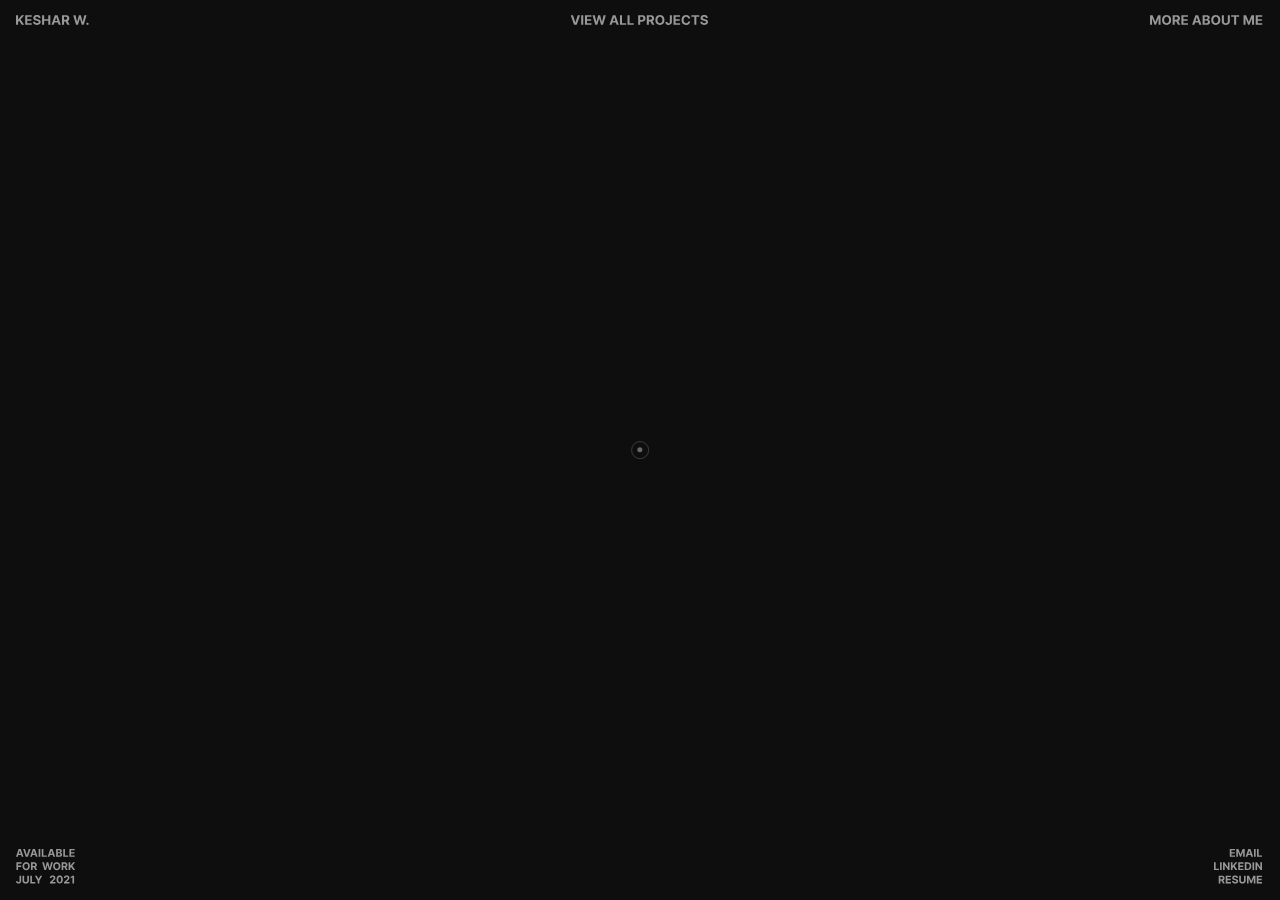
==== about.html @ ca9ea171 "Added files" ====
<!DOCTYPE html><html lang="en"><head><link rel="stylesheet" href="about.0df0e70e.css"><meta charset="utf-8"><meta http-equiv="X-UA-Compatible" content="IE=edge"><meta name="viewport" content="width=device-width, initial-scale=1.0"><title>Keshar W • Folio</title></head><body data-barba="wrapper"> <div id="container" data-barba="container" data-barba-namespace="about"> <svg id="nav__keshar" viewBox="0 0 82 13"><g><polygon fill="#989898" points="2.30792326 11.06 2.30792326 7.95985795 3.44251133 6.57491477 6.43079258 11.06 9.19002553 11.06 5.09378974 5.03549716 9.14208519 0.150909091 6.37752553 0.150909091 2.45174428 4.9609233 2.30792326 4.9609233 2.30792326 0.150909091 0.00146018982 0.150909091 0.00146018982 11.06"/><polygon fill="#989898" points="17.7159259 11.06 17.7159259 9.15836648 12.6502299 9.15836648 12.6502299 6.55360795 17.3164231 6.55360795 17.3164231 4.65197443 12.6502299 4.65197443 12.6502299 2.05254261 17.6946191 2.05254261 17.6946191 0.150909091 10.3437668 0.150909091 10.3437668 11.06"/><path d="M23.574 11.214c.888 0 1.647-.134 2.277-.402.63-.268 1.114-.646 1.45-1.134.335-.489.504-1.067.508-1.734a2.922 2.922 0 0 0-.248-1.21 2.755 2.755 0 0 0-.679-.915 3.98 3.98 0 0 0-1.033-.656 6.913 6.913 0 0 0-1.31-.426l-.98-.234a5.414 5.414 0 0 1-.672-.195 2.682 2.682 0 0 1-.554-.271 1.221 1.221 0 0 1-.375-.376.885.885 0 0 1-.126-.511c0-.235.069-.444.205-.629a1.34 1.34 0 0 1 .594-.434c.26-.105.577-.157.954-.157.554 0 .992.119 1.316.357.323.238.506.572.548 1.001h2.21c-.01-.65-.184-1.221-.521-1.715-.338-.493-.809-.879-1.414-1.156C25.118.14 24.41.002 23.6.002c-.796 0-1.506.138-2.13.415-.626.277-1.117.663-1.474 1.156-.357.494-.533 1.07-.53 1.731-.003.806.261 1.447.794 1.923s1.259.826 2.179 1.05l1.187.298c.398.096.735.202 1.01.32.275.117.485.259.628.426a.913.913 0 0 1 .216.618c0 .262-.08.495-.24.697-.16.203-.384.36-.673.474-.29.114-.63.17-1.02.17-.398 0-.754-.06-1.068-.183a1.7 1.7 0 0 1-.751-.549c-.187-.243-.293-.547-.317-.913H19.18c.017.785.208 1.443.572 1.973.364.531.872.932 1.524 1.202.651.27 1.418.404 2.298.404Z" fill="#989898"/><polygon fill="#989898" points="31.6601539 11.06 31.6601539 6.55360795 36.3423271 6.55360795 36.3423271 11.06 38.6434635 11.06 38.6434635 0.150909091 36.3423271 0.150909091 36.3423271 4.65197443 31.6601539 4.65197443 31.6601539 0.150909091 29.3536908 0.150909091 29.3536908 11.06"/><path d="m46.691.15 3.76 10.91h-2.47l-.809-2.487h-3.939l-.809 2.487h-2.471L43.719.15h2.972Zm-1.443 2.494h-.086L43.82 6.773h2.769l-1.34-4.13ZM56.064.15l.303.008c.695.032 1.298.176 1.809.432.584.293 1.03.707 1.337 1.241.307.535.46 1.163.46 1.883 0 .725-.156 1.347-.468 1.867l-.124.19a3.072 3.072 0 0 1-1.232 1.006l-.102.044 2.316 4.239h-2.547L55.75 7.193h-1.683v3.867H51.76V.15h4.304Zm-.442 1.887h-1.556V5.34h1.566l.214-.006c.347-.017.641-.075.884-.176.29-.12.508-.302.652-.543.144-.242.216-.542.216-.9 0-.363-.072-.668-.216-.917a1.369 1.369 0 0 0-.655-.567c-.293-.13-.661-.194-1.105-.194Z" fill="#989898"/><polygon fill="#989898" points="69.7844161 11.06 71.8565041 3.92754261 71.9417314 3.92754261 74.0191462 11.06 76.2670155 11.06 79.3884643 0.150909091 76.8689331 0.150909091 75.0631803 7.74678977 74.9672996 7.74678977 72.9804388 0.150909091 70.8231234 0.150909091 68.8309359 7.73080966 68.740382 7.73080966 66.9346291 0.150909091 64.4150979 0.150909091 67.5365467 11.06"/><path d="M80.453 11.198c.23 0 .442-.057.634-.173a1.37 1.37 0 0 0 .466-.463c.119-.194.178-.408.178-.642 0-.348-.128-.646-.383-.895a1.244 1.244 0 0 0-.895-.373c-.352 0-.653.125-.903.373-.25.249-.376.547-.376.895 0 .352.125.653.376.903.25.25.551.375.903.375Z" fill="#989898"/></g></svg> <svg id="nav__projects" viewBox="0 0 156 13"><g fill="#989898"><polygon points="6.73828125 11.06 10.4989347 0.150909091 7.94211648 0.150909091 5.30007102 8.43926136 5.19886364 8.43926136 2.56214489 0.150909091 0 0.150909091 3.76598011 11.06"/><polygon points="14.1135927 11.06 14.1135927 0.150909091 11.8071296 0.150909091 11.8071296 11.06"/><polygon points="23.3852447 11.06 23.3852447 9.15836648 18.3195487 9.15836648 18.3195487 6.55360795 22.9857419 6.55360795 22.9857419 4.65197443 18.3195487 4.65197443 18.3195487 2.05254261 23.3639379 2.05254261 23.3639379 0.150909091 16.0130856 0.150909091 16.0130856 11.06"/><polygon points="29.9040569 11.06 31.976145 3.92754261 32.0613722 3.92754261 34.138787 11.06 36.3866563 11.06 39.5081052 0.150909091 36.9885739 0.150909091 35.1828211 7.74678977 35.0869404 7.74678977 33.1000796 0.150909091 30.9427643 0.150909091 28.9505768 7.73080966 28.8600228 7.73080966 27.05427 0.150909091 24.5347387 0.150909091 27.6561876 11.06"/><path d="m50.362.15 3.76 10.91h-2.471l-.808-2.487h-3.94l-.808 2.487h-2.472L47.39.15h2.973Zm-1.444 2.494h-.085L47.49 6.773h2.769l-1.34-4.13Z"/><polygon points="62.4139335 11.06 62.4139335 9.15836648 57.7370869 9.15836648 57.7370869 0.150909091 55.4306238 0.150909091 55.4306238 11.06"/><polygon points="70.9281349 11.06 70.9281349 9.15836648 66.2512883 9.15836648 66.2512883 0.150909091 63.9448253 0.150909091 63.9448253 11.06"/><path d="m80.24.15.272.007c.71.03 1.325.186 1.843.465.582.315 1.027.75 1.334 1.305.308.556.461 1.196.461 1.92 0 .725-.156 1.364-.469 1.918a3.236 3.236 0 0 1-1.355 1.295l-.202.097c-.55.244-1.197.366-1.942.366l-1.94.001v3.536h-2.306V.15h4.304Zm-.442 1.887h-1.555v3.638h1.566l.215-.007c.349-.021.644-.096.885-.225.29-.154.506-.37.65-.645.143-.275.215-.592.215-.95 0-.363-.072-.68-.215-.951a1.492 1.492 0 0 0-.653-.634c-.291-.151-.66-.226-1.108-.226ZM89.956.15l.304.008c.694.032 1.297.176 1.808.432.584.293 1.03.707 1.337 1.241.307.535.461 1.163.461 1.883 0 .725-.156 1.347-.469 1.867l-.123.19a3.072 3.072 0 0 1-1.232 1.006l-.103.045 2.316 4.238h-2.546l-2.067-3.867h-1.683v3.867h-2.307V.15h4.304Zm-.442 1.887H87.96V5.34h1.566l.214-.006c.346-.017.64-.075.883-.176.291-.12.509-.302.653-.543.143-.242.215-.542.215-.9 0-.363-.072-.668-.215-.917a1.369 1.369 0 0 0-.656-.567c-.293-.13-.661-.194-1.105-.194ZM100.413.002c.962 0 1.83.219 2.602.658.772.438 1.383 1.075 1.832 1.91.45.834.674 1.846.674 3.035 0 1.19-.225 2.202-.674 3.037-.45.834-1.06 1.47-1.832 1.91-.773.438-1.64.657-2.602.657-.97 0-1.84-.22-2.61-.66-.771-.44-1.38-1.078-1.828-1.913-.447-.834-.67-1.844-.67-3.03 0-1.19.223-2.202.67-3.037.448-.834 1.057-1.47 1.827-1.91.771-.438 1.641-.657 2.61-.657Zm0 2.04c-.558 0-1.045.137-1.46.41-.415.273-.738.675-.967 1.204-.229.529-.343 1.179-.343 1.95 0 .77.114 1.42.343 1.949.23.53.552.93.967 1.204.415.273.902.41 1.46.41.557 0 1.044-.137 1.459-.41.416-.274.738-.675.967-1.204.229-.53.343-1.179.343-1.95 0-.77-.114-1.42-.343-1.95-.23-.528-.551-.93-.967-1.203-.415-.273-.902-.41-1.46-.41ZM110.148 11.21c.738 0 1.386-.141 1.944-.422A3.15 3.15 0 0 0 113.4 9.59c.314-.519.471-1.13.471-1.833V.151h-2.28v7.606c0 .348-.051.641-.154.88a1.155 1.155 0 0 1-.45.54 1.341 1.341 0 0 1-.722.184c-.27 0-.504-.054-.7-.163a1.155 1.155 0 0 1-.464-.468 1.6 1.6 0 0 1-.179-.738h-2.295c-.004.724.15 1.325.463 1.803.313.478.736.833 1.27 1.065.535.233 1.13.35 1.788.35Z"/><polygon points="123.143669 11.06 123.143669 9.15836648 118.077973 9.15836648 118.077973 6.55360795 122.744166 6.55360795 122.744166 4.65197443 118.077973 4.65197443 118.077973 2.05254261 123.122362 2.05254261 123.122362 0.150909091 115.77151 0.150909091 115.77151 11.06"/><path d="M129.849 11.21c.7 0 1.327-.106 1.883-.318a4.513 4.513 0 0 0 1.438-.863c.403-.364.725-.777.964-1.24.24-.464.39-.946.45-1.447l-2.333-.01c-.053.29-.148.55-.285.777-.136.227-.308.42-.514.578a2.227 2.227 0 0 1-.706.36 2.903 2.903 0 0 1-.86.122c-.55 0-1.035-.135-1.454-.405-.419-.27-.745-.67-.977-1.198-.233-.53-.35-1.183-.35-1.96 0-.757.116-1.4.347-1.931.23-.531.556-.936.975-1.215.419-.279.91-.418 1.475-.418.313 0 .603.044.871.133.268.089.505.217.711.384.206.166.375.368.506.604.132.236.219.505.261.807h2.333a4.66 4.66 0 0 0-.508-1.683 4.065 4.065 0 0 0-1.026-1.244 4.49 4.49 0 0 0-1.44-.775 5.62 5.62 0 0 0-1.761-.266c-.959 0-1.822.219-2.589.658-.767.438-1.374 1.075-1.822 1.91-.447.834-.67 1.846-.67 3.035 0 1.187.22 2.197.662 3.031.443.835 1.046 1.472 1.811 1.913.766.44 1.635.66 2.608.66Z"/><polygon points="141.443005 11.06 141.443005 2.05254261 144.782849 2.05254261 144.782849 0.150909091 135.823332 0.150909091 135.823332 2.05254261 139.163176 2.05254261 139.163176 11.06"/><path d="M150.309 11.214c.888 0 1.647-.134 2.277-.402.63-.268 1.113-.646 1.449-1.134.335-.489.505-1.067.508-1.734a2.922 2.922 0 0 0-.247-1.21 2.755 2.755 0 0 0-.68-.915 3.98 3.98 0 0 0-1.033-.656 6.913 6.913 0 0 0-1.31-.426l-.98-.234a5.414 5.414 0 0 1-.671-.195 2.682 2.682 0 0 1-.554-.271 1.221 1.221 0 0 1-.376-.376.885.885 0 0 1-.125-.511c0-.235.068-.444.205-.629a1.34 1.34 0 0 1 .594-.434c.26-.105.577-.157.953-.157.554 0 .993.119 1.316.357.323.238.506.572.549 1.001h2.21c-.01-.65-.184-1.221-.522-1.715-.337-.493-.808-.879-1.414-1.156-.605-.277-1.313-.415-2.123-.415-.795 0-1.505.138-2.13.415-.625.277-1.116.663-1.473 1.156-.357.494-.534 1.07-.53 1.731-.004.806.26 1.447.794 1.923.532.476 1.258.826 2.178 1.05l1.188.298c.398.096.734.202 1.01.32.275.117.484.259.628.426a.913.913 0 0 1 .216.618c0 .262-.08.495-.24.697-.16.203-.384.36-.674.474-.29.114-.63.17-1.02.17-.398 0-.754-.06-1.068-.183a1.7 1.7 0 0 1-.75-.549c-.187-.243-.293-.547-.318-.913h-2.232c.018.785.209 1.443.573 1.973.364.531.872.932 1.523 1.202.652.27 1.418.404 2.299.404Z"/></g></svg> <svg id="nav__about" viewBox="0 0 127 13"><g fill="#989898"><polygon points="2.24089363 11.06 2.24089363 3.93286932 2.3314476 3.93286932 5.15460101 11.006733 6.67803851 11.006733 9.50119192 3.95950284 9.5917459 3.95950284 9.5917459 11.06 11.8289618 11.06 11.8289618 0.150909091 8.98450158 0.150909091 5.98024022 7.48045455 5.85239931 7.48045455 2.84813795 0.150909091 0.00367771842 0.150909091 0.00367771842 11.06"/><path d="M18.642.002c.962 0 1.83.219 2.602.658.772.438 1.383 1.075 1.832 1.91.45.834.674 1.846.674 3.035 0 1.19-.224 2.202-.674 3.037-.449.834-1.06 1.47-1.832 1.91-.772.438-1.64.657-2.602.657-.97 0-1.84-.22-2.61-.66-.77-.44-1.38-1.078-1.827-1.913-.448-.834-.672-1.844-.672-3.03 0-1.19.224-2.202.672-3.037.447-.834 1.056-1.47 1.827-1.91.77-.438 1.64-.657 2.61-.657Zm0 2.04c-.558 0-1.044.137-1.46.41-.415.273-.737.675-.967 1.204-.229.529-.343 1.179-.343 1.95 0 .77.114 1.42.343 1.949.23.53.552.93.967 1.204.416.273.902.41 1.46.41.557 0 1.044-.137 1.46-.41.415-.274.737-.675.966-1.204.23-.53.344-1.179.344-1.95 0-.77-.115-1.42-.344-1.95-.229-.528-.551-.93-.967-1.203-.415-.273-.902-.41-1.46-.41ZM29.756.15l.304.008c.694.032 1.297.176 1.809.432.584.293 1.03.707 1.337 1.241.307.535.46 1.163.46 1.883 0 .725-.156 1.347-.468 1.867l-.124.19a3.072 3.072 0 0 1-1.232 1.006l-.103.044 2.316 4.239H31.51l-2.067-3.867h-1.684l.001 3.867h-2.306V.15h4.303Zm-.442 1.887H27.76l-.001 3.303h1.567l.214-.006c.346-.017.64-.075.883-.176.292-.12.509-.302.653-.543.144-.242.216-.542.216-.9 0-.363-.072-.668-.216-.917a1.369 1.369 0 0 0-.655-.567c-.293-.13-.662-.194-1.106-.194Z"/><polygon points="42.668412 11.06 42.668412 9.15836648 37.6027159 9.15836648 37.6027159 6.55360795 42.2689091 6.55360795 42.2689091 4.65197443 37.6027159 4.65197443 37.6027159 2.05254261 42.6471051 2.05254261 42.6471051 0.150909091 35.2962529 0.150909091 35.2962529 11.06"/><path d="m54.108.15 3.76 10.91h-2.47l-.809-2.487H50.65l-.809 2.487H47.37L51.136.15h2.972Zm-1.443 2.494h-.086l-1.343 4.129h2.769l-1.34-4.13ZM63.545.15l.295.006c.673.027 1.244.144 1.713.352.536.238.94.567 1.21.988.269.42.404.905.404 1.451 0 .427-.085.8-.256 1.122-.17.321-.404.584-.7.788a2.881 2.881 0 0 1-1.015.434v.107l.206.017a2.503 2.503 0 0 1 1.85 1.243c.227.388.341.85.341 1.387 0 .579-.143 1.095-.429 1.547-.286.453-.707.811-1.265 1.074-.557.263-1.244.394-2.061.394h-4.661V.15h4.368Zm-.128 6.127h-1.934v2.897h1.88c.643 0 1.112-.123 1.407-.37.295-.247.442-.576.442-.988 0-.302-.073-.568-.218-.799a1.486 1.486 0 0 0-.62-.543 2.152 2.152 0 0 0-.957-.197Zm-.181-4.262h-1.753v2.7h1.71c.316 0 .598-.055.845-.167.246-.112.442-.27.585-.477a1.26 1.26 0 0 0 .216-.74c0-.394-.14-.712-.418-.954-.279-.241-.674-.362-1.185-.362ZM74.005.002c.963 0 1.83.219 2.602.658.773.438 1.384 1.075 1.833 1.91.45.834.674 1.846.674 3.035 0 1.19-.225 2.202-.674 3.037-.45.834-1.06 1.47-1.833 1.91-.772.438-1.64.657-2.602.657-.97 0-1.84-.22-2.61-.66-.77-.44-1.38-1.078-1.827-1.913-.447-.834-.67-1.844-.67-3.03 0-1.19.223-2.202.67-3.037.448-.834 1.057-1.47 1.827-1.91.77-.438 1.64-.657 2.61-.657Zm0 2.04c-.557 0-1.044.137-1.46.41-.415.273-.737.675-.966 1.204-.229.529-.344 1.179-.344 1.95 0 .77.115 1.42.344 1.949.23.53.551.93.967 1.204.415.273.902.41 1.46.41.557 0 1.043-.137 1.459-.41.415-.274.738-.675.967-1.204.229-.53.343-1.179.343-1.95 0-.77-.114-1.42-.343-1.95-.23-.528-.552-.93-.967-1.203-.416-.273-.902-.41-1.46-.41ZM85.338 11.214c.902 0 1.693-.166 2.37-.498.68-.332 1.207-.796 1.586-1.393.378-.596.567-1.292.567-2.088V.151h-2.307v6.887c0 .416-.091.785-.274 1.108-.183.323-.44.577-.772.762-.332.185-.722.277-1.17.277-.443 0-.832-.092-1.166-.277a1.962 1.962 0 0 1-.775-.762 2.21 2.21 0 0 1-.274-1.108V.151h-2.307v7.084c0 .796.188 1.492.565 2.088.376.597.903 1.061 1.582 1.393.678.332 1.47.498 2.375.498Z"/><polygon points="96.9634776 11.06 96.9634776 2.05254261 100.303321 2.05254261 100.303321 0.150909091 91.3438043 0.150909091 91.3438043 2.05254261 94.683648 2.05254261 94.683648 11.06"/><polygon points="107.500779 11.06 107.500779 3.93286932 107.591333 3.93286932 110.414486 11.006733 111.937923 11.006733 114.761077 3.95950284 114.851631 3.95950284 114.851631 11.06 117.088847 11.06 117.088847 0.150909091 114.244387 0.150909091 111.240125 7.48045455 111.112284 7.48045455 108.108023 0.150909091 105.263563 0.150909091 105.263563 11.06"/><polygon points="126.357297 11.06 126.357297 9.15836648 121.291601 9.15836648 121.291601 6.55360795 125.957794 6.55360795 125.957794 4.65197443 121.291601 4.65197443 121.291601 2.05254261 126.33599 2.05254261 126.33599 0.150909091 118.985138 0.150909091 118.985138 11.06"/></g></svg> <svg id="nav__desc__1" viewBox="0 0 71 25"><g fill="#989898"><g transform="translate(0 15.003)"><path d="m3.12.12.287.006c.757.034 1.416.206 1.98.515A3.562 3.562 0 0 1 6.85 2.14c.342.65.514 1.43.514 2.335 0 .91-.172 1.69-.514 2.344a3.56 3.56 0 0 1-1.47 1.504c-.638.35-1.4.525-2.286.525H0V.119h3.12ZM3.02 1.7H1.845v5.566h1.172c.546 0 1.005-.098 1.379-.292.373-.195.654-.497.843-.908.19-.41.284-.941.284-1.592 0-.644-.095-1.171-.284-1.58-.189-.41-.47-.71-.841-.904-.372-.193-.831-.29-1.377-.29Z"/><polygon points="14.6249958 8.84659091 14.6249958 7.32528409 10.572439 7.32528409 10.572439 5.24147727 14.3053936 5.24147727 14.3053936 3.72017045 10.572439 3.72017045 10.572439 1.640625 14.6079504 1.640625 14.6079504 0.119318182 8.72726857 0.119318182 8.72726857 8.84659091"/><polygon points="20.9948751 8.84659091 24.0033979 0.119318182 21.9579433 0.119318182 19.8443069 6.75 19.763341 6.75 17.653966 0.119318182 15.6042501 0.119318182 18.6170342 8.84659091"/><polygon points="30.9476811 8.84659091 30.9476811 7.32528409 26.8951243 7.32528409 26.8951243 5.24147727 30.6280788 5.24147727 30.6280788 3.72017045 26.8951243 3.72017045 26.8951243 1.640625 30.9306356 1.640625 30.9306356 0.119318182 25.0499538 0.119318182 25.0499538 8.84659091"/><polygon points="37.9865945 8.84659091 37.9865945 7.32528409 34.2451172 7.32528409 34.2451172 0.119318182 32.3999467 0.119318182 32.3999467 8.84659091"/><path d="M42.804 0c.77 0 1.463.175 2.081.526.618.351 1.107.86 1.466 1.528.36.668.54 1.477.54 2.429 0 .952-.18 1.761-.54 2.429-.36.668-.848 1.177-1.466 1.528-.618.35-1.311.526-2.081.526-.776 0-1.472-.176-2.088-.528-.617-.353-1.104-.863-1.462-1.53-.358-.668-.537-1.476-.537-2.425 0-.952.179-1.761.537-2.429.358-.668.845-1.177 1.462-1.528C41.332.176 42.028 0 42.804 0Zm0 1.632c-.446 0-.836.11-1.168.328-.332.219-.59.54-.773.963-.184.424-.275.943-.275 1.56 0 .616.091 1.136.275 1.56.183.423.44.744.773.963.332.218.722.328 1.168.328.446 0 .835-.11 1.167-.328.333-.22.59-.54.774-.963.183-.424.275-.944.275-1.56 0-.617-.092-1.136-.275-1.56-.184-.423-.441-.744-.774-.963a2.075 2.075 0 0 0-1.167-.328ZM51.695.12l.244.005c.558.028 1.04.151 1.448.371a2.6 2.6 0 0 1 1.068 1.044c.245.445.368.957.368 1.537s-.125 1.09-.375 1.534c-.25.443-.611.788-1.084 1.035l-.182.087c-.436.19-.947.284-1.533.284h-1.553l.001 2.83h-1.845V.119h3.443Zm-.353 1.508h-1.245v2.91h1.253l.206-.007c.264-.02.489-.08.674-.178.232-.124.405-.295.52-.516.115-.22.173-.473.173-.76 0-.29-.058-.544-.173-.76a1.194 1.194 0 0 0-.522-.508c-.233-.12-.528-.181-.886-.181Z"/><polygon points="61.9226553 8.84659091 61.9226553 7.32528409 57.8700985 7.32528409 57.8700985 5.24147727 61.603053 5.24147727 61.603053 3.72017045 57.8700985 3.72017045 57.8700985 1.640625 61.9056098 1.640625 61.9056098 0.119318182 56.024928 0.119318182 56.024928 8.84659091"/><path d="m66.818.12.243.005c.555.025 1.038.14 1.447.346.467.234.824.565 1.07.993.245.427.368.93.368 1.506 0 .58-.125 1.078-.375 1.494l-.114.172a2.462 2.462 0 0 1-.97.784l-.083.036 1.853 3.39H68.22l-1.654-3.092H65.22l.001 3.093h-1.845V.119h3.443Zm-.354 1.508H65.22V4.27l1.253-.001.204-.006a2.08 2.08 0 0 0 .674-.139c.233-.097.407-.241.522-.435.115-.193.172-.433.172-.72 0-.29-.057-.534-.172-.733a1.095 1.095 0 0 0-.524-.454c-.235-.103-.53-.155-.885-.155Z"/></g><g transform="translate(0 .003)"><polygon points="1.84517045 8.84659091 1.84517045 5.24147727 5.39488636 5.24147727 5.39488636 3.72017045 1.84517045 3.72017045 1.84517045 1.640625 5.77840909 1.640625 5.77840909 0.119318182 0 0.119318182 0 8.84659091"/><path d="m10.463.12.242.005c.556.025 1.038.14 1.447.346.467.234.824.565 1.07.993.245.427.368.93.368 1.506 0 .58-.125 1.078-.375 1.494l-.114.172a2.462 2.462 0 0 1-.97.784l-.082.036 1.852 3.39h-2.037l-1.653-3.092H8.864v3.093H7.02V.119h3.444Zm-.354 1.508H8.864V4.27l1.253-.001.205-.006a2.08 2.08 0 0 0 .673-.139c.233-.097.407-.241.522-.435.115-.193.173-.433.173-.72 0-.29-.058-.534-.173-.733a1.095 1.095 0 0 0-.524-.454c-.234-.103-.53-.155-.884-.155ZM18.828 0c.77 0 1.463.175 2.081.526.618.351 1.107.86 1.466 1.528.36.668.54 1.477.54 2.429 0 .952-.18 1.761-.54 2.429-.36.668-.848 1.177-1.466 1.528-.618.35-1.312.526-2.081.526-.776 0-1.472-.176-2.089-.528-.616-.353-1.103-.863-1.461-1.53-.358-.668-.537-1.476-.537-2.425 0-.952.179-1.761.537-2.429.358-.668.845-1.177 1.461-1.528C17.356.176 18.052 0 18.828 0Zm0 1.632c-.446 0-.836.11-1.168.328-.332.219-.59.54-.774.963-.183.424-.274.943-.274 1.56 0 .616.091 1.136.274 1.56.184.423.442.744.774.963.332.218.722.328 1.168.328.446 0 .835-.11 1.167-.328.333-.22.59-.54.774-.963.183-.424.274-.944.274-1.56 0-.617-.091-1.136-.274-1.56-.184-.423-.441-.744-.774-.963a2.075 2.075 0 0 0-1.167-.328Z"/><polygon points="26.1212893 8.84659091 26.1212893 3.35369318 26.1852098 3.35369318 29.9820848 8.84659091 31.5758348 8.84659091 31.5758348 0.119318182 29.7391871 0.119318182 29.7391871 5.60795455 29.6624825 5.60795455 25.8954371 0.119318182 24.2761189 0.119318182 24.2761189 8.84659091"/><polygon points="37.2587981 8.84659091 37.2587981 1.640625 39.9306731 1.640625 39.9306731 0.119318182 32.7630594 0.119318182 32.7630594 1.640625 35.4349344 1.640625 35.4349344 8.84659091"/><polygon points="47.0147511 8.84659091 47.0147511 7.32528409 42.9621943 7.32528409 42.9621943 5.24147727 46.6951488 5.24147727 46.6951488 3.72017045 42.9621943 3.72017045 42.9621943 1.640625 46.9977056 1.640625 46.9977056 0.119318182 41.1170238 0.119318182 41.1170238 8.84659091"/><polygon points="50.3121872 8.84659091 50.3121872 3.35369318 50.3761076 3.35369318 54.1729826 8.84659091 55.7667326 8.84659091 55.7667326 0.119318182 53.9300849 0.119318182 53.9300849 5.60795455 53.8533804 5.60795455 50.0863349 0.119318182 48.4670167 0.119318182 48.4670167 8.84659091"/><path d="m60.406.12.288.006c.756.034 1.416.206 1.979.515a3.562 3.562 0 0 1 1.463 1.498c.343.65.514 1.43.514 2.335 0 .91-.171 1.69-.514 2.344a3.56 3.56 0 0 1-1.47 1.504c-.637.35-1.4.525-2.286.525h-3.094V.119h3.12Zm-.098 1.58h-1.176v5.566h1.171c.546 0 1.005-.098 1.379-.292.374-.195.655-.497.844-.908.189-.41.283-.941.283-1.592 0-.644-.094-1.171-.283-1.58-.19-.41-.47-.71-.842-.904-.372-.193-.83-.29-1.376-.29Z"/></g></g></svg> <svg id="nav__desc__2" viewBox="0 0 67 40"><g fill="#989898"><g transform="translate(.004)"><path d="M5.39 0 8.4 8.727H6.421l-.647-1.99h-3.15l-.648 1.99H0L3.013 0H5.39ZM4.237 1.994h-.068L3.092 5.297h2.215L4.236 1.994Z"/><polygon points="13.3892257 8.72727273 16.3977484 0 14.3522939 0 12.2386575 6.63068182 12.1576916 6.63068182 10.0483166 0 7.9986007 0 11.0113848 8.72727273"/><path d="m21.311 0 3.009 8.727h-1.978l-.647-1.99h-3.15l-.647 1.99H15.92L18.933 0h2.378Zm-1.155 1.994h-.068l-1.075 3.303h2.214l-1.07-3.303Z"/><polygon points="27.3196657 8.72727273 27.3196657 0 25.4744953 0 25.4744953 8.72727273"/><polygon points="34.5342026 8.72727273 34.5342026 7.20596591 30.7927253 7.20596591 30.7927253 0 28.9475548 0 28.9475548 8.72727273"/><path d="m41.002 0 3.009 8.727h-1.978l-.647-1.99h-3.15l-.647 1.99h-1.977L38.624 0h2.378Zm-1.155 1.994h-.068l-1.075 3.303h2.214l-1.07-3.303ZM48.66 0l.268.006c.525.023.97.116 1.338.28.43.19.752.453.968.79.216.337.324.724.324 1.161 0 .341-.069.64-.205.897a1.75 1.75 0 0 1-.56.63c-.238.164-.508.28-.812.348v.085l.197.019a2.002 2.002 0 0 1 1.448.99c.182.31.272.68.272 1.11 0 .462-.114.875-.343 1.237-.228.362-.566.649-1.012.859-.446.21-.995.315-1.649.315h-3.728V0h3.494Zm-.102 4.9H47.01V7.22h1.504c.514 0 .89-.099 1.125-.296a.979.979 0 0 0 .354-.79c0-.242-.059-.455-.175-.64a1.19 1.19 0 0 0-.497-.435 1.722 1.722 0 0 0-.764-.157Zm-.145-3.409H47.01v2.161h1.368c.252 0 .478-.045.675-.134.197-.09.354-.217.469-.382.115-.164.172-.362.172-.592a.96.96 0 0 0-.334-.763c-.223-.193-.54-.29-.948-.29Z"/><polygon points="58.7900103 8.72727273 58.7900103 7.20596591 55.048533 7.20596591 55.048533 0 53.2033626 0 53.2033626 8.72727273"/><polygon points="66.0207457 8.72727273 66.0207457 7.20596591 61.9681889 7.20596591 61.9681889 5.12215909 65.7011434 5.12215909 65.7011434 3.60085227 61.9681889 3.60085227 61.9681889 1.52130682 66.0037003 1.52130682 66.0037003 0 60.1230184 0 60.1230184 8.72727273"/></g><g transform="translate(.477 14.88)"><polygon points="1.84517045 8.84659091 1.84517045 5.24147727 5.39488636 5.24147727 5.39488636 3.72017045 1.84517045 3.72017045 1.84517045 1.640625 5.77840909 1.640625 5.77840909 0.119318182 0 0.119318182 0 8.84659091"/><path d="M10.953 0c.77 0 1.463.175 2.081.526.618.351 1.107.86 1.466 1.528.36.668.54 1.477.54 2.429 0 .952-.18 1.761-.54 2.429-.36.668-.848 1.177-1.466 1.528-.618.35-1.312.526-2.081.526-.776 0-1.472-.176-2.089-.528-.616-.353-1.103-.863-1.461-1.53-.358-.668-.537-1.476-.537-2.425 0-.952.179-1.761.537-2.429.358-.668.845-1.177 1.461-1.528C9.481.176 10.177 0 10.953 0Zm0 1.632c-.446 0-.836.11-1.168.328-.332.219-.59.54-.773.963-.184.424-.275.943-.275 1.56 0 .616.091 1.136.275 1.56.183.423.44.744.773.963.332.218.722.328 1.168.328.446 0 .835-.11 1.167-.328.333-.22.59-.54.774-.963.183-.424.274-.944.274-1.56 0-.617-.091-1.136-.274-1.56-.184-.423-.441-.744-.774-.963a2.075 2.075 0 0 0-1.167-.328ZM19.844.12l.243.005c.556.025 1.038.14 1.447.346.467.234.824.565 1.07.993.245.427.368.93.368 1.506 0 .58-.125 1.078-.375 1.494l-.114.172a2.462 2.462 0 0 1-.97.784l-.083.036 1.853 3.39h-2.037l-1.654-3.092h-1.347l.001 3.093h-1.845V.119h3.443Zm-.353 1.508h-1.245V4.27l1.253-.001.204-.006a2.08 2.08 0 0 0 .674-.139c.233-.097.407-.241.522-.435.115-.193.173-.433.173-.72 0-.29-.058-.534-.173-.733a1.095 1.095 0 0 0-.524-.454c-.235-.103-.53-.155-.884-.155Z"/><polygon points="33.2926927 8.84659091 34.9503632 3.140625 35.018545 3.140625 36.6804768 8.84659091 38.4787723 8.84659091 40.9759313 0.119318182 38.9603063 0.119318182 37.5157041 6.19602273 37.4389995 6.19602273 35.8495109 0.119318182 34.1236586 0.119318182 32.5299086 6.18323864 32.4574654 6.18323864 31.0128632 0.119318182 28.9972382 0.119318182 31.4943973 8.84659091"/><path d="M45.403 0c.77 0 1.463.175 2.081.526.618.351 1.107.86 1.466 1.528.36.668.54 1.477.54 2.429 0 .952-.18 1.761-.54 2.429-.36.668-.848 1.177-1.466 1.528-.618.35-1.312.526-2.081.526-.776 0-1.472-.176-2.088-.528-.617-.353-1.104-.863-1.462-1.53-.358-.668-.537-1.476-.537-2.425 0-.952.179-1.761.537-2.429.358-.668.845-1.177 1.462-1.528C43.93.176 44.627 0 45.403 0Zm0 1.632c-.446 0-.836.11-1.168.328-.332.219-.59.54-.773.963-.184.424-.275.943-.275 1.56 0 .616.091 1.136.275 1.56.183.423.44.744.773.963.332.218.722.328 1.168.328.446 0 .835-.11 1.167-.328.333-.22.59-.54.774-.963.183-.424.275-.944.275-1.56 0-.617-.092-1.136-.275-1.56-.184-.423-.441-.744-.774-.963a2.075 2.075 0 0 0-1.167-.328ZM54.294.12l.243.005c.556.025 1.038.14 1.447.346.467.234.824.565 1.07.993.245.427.368.93.368 1.506 0 .58-.125 1.078-.375 1.494l-.114.172a2.462 2.462 0 0 1-.97.784l-.083.036 1.853 3.39h-2.037l-1.654-3.092h-1.347l.001 3.093h-1.845V.119h3.443Zm-.353 1.508h-1.245V4.27l1.253-.001.204-.006a2.08 2.08 0 0 0 .674-.139c.233-.097.407-.241.522-.435.115-.193.173-.433.173-.72 0-.29-.058-.534-.173-.733a1.095 1.095 0 0 0-.524-.454c-.234-.103-.53-.155-.884-.155Z"/><polygon points="60.5713251 8.84659091 60.5713251 6.36647727 61.4789956 5.25852273 63.8696206 8.84659091 66.0770069 8.84659091 62.8000183 4.02698864 66.0386547 0.119318182 63.8270069 0.119318182 60.6863819 3.96732955 60.5713251 3.96732955 60.5713251 0.119318182 58.7261547 0.119318182 58.7261547 8.84659091"/></g><g transform="translate(0 29.88)"><path d="M2.817 8.966c.59 0 1.11-.112 1.555-.337a2.52 2.52 0 0 0 1.046-.959c.252-.414.378-.903.378-1.465V.119H3.972v6.086c0 .278-.042.512-.124.703a.924.924 0 0 1-.36.432c-.158.098-.35.147-.577.147-.216 0-.403-.043-.56-.13a.924.924 0 0 1-.372-.375 1.28 1.28 0 0 1-.142-.59H0c-.003.58.12 1.06.37 1.443.25.382.59.666 1.017.852.428.186.904.279 1.43.279ZM10.934 8.97c.721 0 1.354-.133 1.896-.398a3.05 3.05 0 0 0 1.268-1.115c.302-.477.454-1.034.454-1.67V.119h-1.845v5.51c0 .333-.074.628-.22.887a1.574 1.574 0 0 1-.618.609 1.894 1.894 0 0 1-.935.222c-.355 0-.666-.074-.933-.222a1.57 1.57 0 0 1-.62-.61 1.768 1.768 0 0 1-.22-.886V.12H7.316v5.668c0 .636.15 1.193.452 1.67.3.478.723.85 1.265 1.115.543.265 1.176.398 1.9.398Z"/><polygon points="21.6571427 8.84659091 21.6571427 7.32528409 17.9156654 7.32528409 17.9156654 0.119318182 16.0704949 0.119318182 16.0704949 8.84659091"/><polygon points="26.2696402 8.84659091 26.2696402 5.76136364 29.4528788 0.119318182 27.3861174 0.119318182 25.3960606 3.87784091 25.3108333 3.87784091 23.3207765 0.119318182 21.2540152 0.119318182 24.4372538 5.76136364 24.4372538 8.84659091"/><path d="M44.405 8.847V7.338H40.74v-.06l1.274-1.248c.6-.546 1.064-1.014 1.394-1.404.329-.39.558-.747.688-1.068.129-.32.194-.646.194-.976 0-.502-.13-.948-.388-1.338A2.607 2.607 0 0 0 42.817.33C42.353.11 41.808 0 41.183 0c-.608 0-1.145.115-1.61.345a2.59 2.59 0 0 0-1.087.976c-.259.42-.388.916-.388 1.487h1.751c0-.278.054-.518.162-.72.108-.202.262-.356.46-.464.2-.108.432-.162.7-.162.255 0 .484.05.685.15.202.102.361.245.478.431.116.186.174.407.174.663 0 .23-.047.444-.14.641-.094.198-.231.399-.411.603-.18.205-.403.435-.667.69l-3.107 2.877v1.33h6.222ZM49.163 0c.73 0 1.359.176 1.886.528.527.353.932.863 1.216 1.532.284.67.425 1.48.422 2.431 0 .958-.141 1.776-.424 2.455-.283.679-.687 1.197-1.212 1.555-.526.358-1.155.537-1.888.537-.733-.002-1.363-.183-1.89-.54-.527-.359-.932-.877-1.215-1.556-.282-.68-.422-1.496-.42-2.45 0-.952.142-1.763.425-2.434.282-.67.687-1.18 1.214-1.532C47.804.176 48.433 0 49.163 0Zm0 1.513c-.497 0-.895.248-1.193.746-.299.497-.45 1.241-.452 2.232 0 .67.067 1.23.202 1.677.135.448.326.783.574 1.006.247.223.537.335.869.335.5 0 .899-.252 1.197-.755.299-.503.446-1.257.444-2.263 0-.661-.068-1.213-.203-1.653-.135-.44-.325-.771-.57-.993a1.253 1.253 0 0 0-.868-.332ZM60.22 8.847V7.338h-3.665v-.06l1.274-1.248c.6-.546 1.064-1.014 1.393-1.404.33-.39.56-.747.688-1.068.13-.32.194-.646.194-.976 0-.502-.129-.948-.387-1.338A2.607 2.607 0 0 0 58.632.33C58.168.11 57.622 0 56.998 0c-.608 0-1.145.115-1.611.345a2.59 2.59 0 0 0-1.087.976c-.258.42-.387.916-.387 1.487h1.751c0-.278.054-.518.162-.72.108-.202.261-.356.46-.464.199-.108.432-.162.699-.162.256 0 .484.05.686.15.202.102.36.245.477.431.117.186.175.407.175.663 0 .23-.047.444-.14.641-.094.198-.231.399-.412.603-.18.205-.402.435-.667.69l-3.106 2.877v1.33h6.221Z"/><polygon points="65.3526168 8.84659091 65.3526168 0.119318182 63.6182418 0.119318182 61.4577304 1.48721591 61.4577304 3.12357955 63.4563099 1.87073864 63.5074463 1.87073864 63.5074463 8.84659091"/></g></g></svg> <svg id="nav__contacts" viewBox="0 0 55 40"><g fill="#989898"><g transform="translate(5.3 29.88)"><path d="m3.443.123.243.005c.556.026 1.038.141 1.447.346.467.235.824.566 1.07.993.245.428.368.93.368 1.507 0 .58-.125 1.077-.375 1.493l-.114.173a2.462 2.462 0 0 1-.97.784l-.083.035L6.882 8.85H4.845L3.191 5.757H1.844l.001 3.093H0V.123h3.443ZM3.09 1.63H1.845v2.643h1.253l.204-.006a2.08 2.08 0 0 0 .674-.14c.233-.096.407-.241.522-.434.115-.193.172-.433.172-.72 0-.29-.057-.535-.172-.733a1.095 1.095 0 0 0-.524-.454c-.235-.104-.53-.156-.885-.156Z"/><polygon points="13.7727189 8.85 13.7727189 7.32869318 9.72016213 7.32869318 9.72016213 5.24488636 13.4531167 5.24488636 13.4531167 3.72357955 9.72016213 3.72357955 9.72016213 1.64403409 13.7556735 1.64403409 13.7556735 0.122727273 7.87499168 0.122727273 7.87499168 8.85"/><path d="M18.46 8.974c.71 0 1.317-.108 1.821-.322.504-.215.89-.517 1.16-.908.268-.39.403-.853.406-1.387a2.337 2.337 0 0 0-.198-.967 2.204 2.204 0 0 0-.543-.733 3.184 3.184 0 0 0-.827-.524 5.53 5.53 0 0 0-1.048-.341l-.784-.188a4.332 4.332 0 0 1-.537-.155 2.146 2.146 0 0 1-.444-.218.977.977 0 0 1-.3-.3.708.708 0 0 1-.1-.41c0-.187.055-.354.164-.502.11-.148.268-.263.475-.347a2.04 2.04 0 0 1 .763-.126c.443 0 .794.095 1.052.286.259.19.405.457.44.8h1.768a2.447 2.447 0 0 0-.418-1.371c-.27-.395-.647-.704-1.131-.925-.485-.222-1.05-.333-1.698-.333-.637 0-1.205.111-1.705.333-.5.221-.893.53-1.178.925-.286.394-.427.856-.424 1.384-.003.645.209 1.158.635 1.539.426.38 1.007.66 1.743.84l.95.238c.318.077.587.162.808.256.22.093.387.207.502.34a.73.73 0 0 1 .173.495c0 .21-.064.396-.192.558a1.249 1.249 0 0 1-.539.38c-.231.09-.503.136-.816.136-.318 0-.603-.05-.854-.147a1.36 1.36 0 0 1-.601-.44 1.32 1.32 0 0 1-.254-.73h-1.785c.014.628.167 1.154.458 1.579.291.424.697.745 1.219.96.52.217 1.134.325 1.838.325ZM26.7 8.974c.722 0 1.355-.133 1.897-.399a3.05 3.05 0 0 0 1.268-1.114c.302-.477.454-1.034.454-1.67V.122h-1.845v5.51c0 .332-.074.628-.22.886a1.574 1.574 0 0 1-.618.61 1.894 1.894 0 0 1-.935.221c-.355 0-.666-.074-.933-.222a1.57 1.57 0 0 1-.62-.609 1.768 1.768 0 0 1-.22-.886V.123h-1.845V5.79c0 .637.15 1.194.452 1.67.3.478.723.85 1.265 1.115.543.266 1.176.399 1.9.399Z"/><polygon points="33.6272548 8.85 33.6272548 3.14829545 33.699698 3.14829545 35.9582207 8.80738636 37.1769707 8.80738636 39.4354935 3.16960227 39.5079367 3.16960227 39.5079367 8.85 41.2977094 8.85 41.2977094 0.122727273 39.0221412 0.122727273 36.6187321 5.98636364 36.5164594 5.98636364 34.1130503 0.122727273 31.8374821 0.122727273 31.8374821 8.85"/><polygon points="48.7124696 8.85 48.7124696 7.32869318 44.6599128 7.32869318 44.6599128 5.24488636 48.3928673 5.24488636 48.3928673 3.72357955 44.6599128 3.72357955 44.6599128 1.64403409 48.6954242 1.64403409 48.6954242 0.122727273 42.8147423 0.122727273 42.8147423 8.85"/></g><g transform="translate(0 15)"><polygon points="5.58664773 8.73 5.58664773 7.20869318 1.84517045 7.20869318 1.84517045 0.00272727273 0 0.00272727273 0 8.73"/><polygon points="8.65653159 8.73 8.65653159 0.00272727273 6.81136114 0.00272727273 6.81136114 8.73"/><polygon points="12.0212964 8.73 12.0212964 3.23710227 12.0852169 3.23710227 15.8820919 8.73 17.4758419 8.73 17.4758419 0.00272727273 15.6391941 0.00272727273 15.6391941 5.49136364 15.5624896 5.49136364 11.7954441 0.00272727273 10.176126 0.00272727273 10.176126 8.73"/><polygon points="20.8406233 8.73 20.8406233 6.24988636 21.7482938 5.14193182 24.1389188 8.73 26.3463052 8.73 23.0693165 3.91039773 26.3079529 0.00272727273 24.0963052 0.00272727273 20.9556802 3.85073864 20.8406233 3.85073864 20.8406233 0.00272727273 18.9954529 0.00272727273 18.9954529 8.73"/><polygon points="33.1670255 8.73 33.1670255 7.20869318 29.1144687 7.20869318 29.1144687 5.12488636 32.8474232 5.12488636 32.8474232 3.60357955 29.1144687 3.60357955 29.1144687 1.52403409 33.14998 1.52403409 33.14998 0.00272727273 27.2692982 0.00272727273 27.2692982 8.73"/><path d="m37.739.003.288.006c.756.035 1.416.206 1.979.516a3.562 3.562 0 0 1 1.463 1.498c.343.65.514 1.429.514 2.335 0 .909-.171 1.69-.514 2.344A3.56 3.56 0 0 1 40 8.206c-.638.35-1.4.524-2.286.524h-3.094V.003h3.12Zm-.098 1.58h-1.177V7.15h1.172c.546 0 1.005-.097 1.379-.292.373-.194.655-.497.844-.908.189-.41.283-.94.283-1.591 0-.645-.094-1.172-.283-1.581-.19-.41-.47-.71-.842-.904-.372-.193-.83-.29-1.376-.29Z"/><polygon points="45.1917302 8.73 45.1917302 0.00272727273 43.3465597 0.00272727273 43.3465597 8.73"/><polygon points="48.556495 8.73 48.556495 3.23710227 48.6204154 3.23710227 52.4172904 8.73 54.0110404 8.73 54.0110404 0.00272727273 52.1743927 0.00272727273 52.1743927 5.49136364 52.0976882 5.49136364 48.3306427 0.00272727273 46.7113245 0.00272727273 46.7113245 8.73"/></g><g transform="translate(17.75)"><polygon points="5.90230727 8.73 5.90230727 7.20869318 1.84975045 7.20869318 1.84975045 5.12488636 5.58270499 5.12488636 5.58270499 3.60357955 1.84975045 3.60357955 1.84975045 1.52403409 5.88526181 1.52403409 5.88526181 0.00272727273 0.0045799949 0.00272727273 0.0045799949 8.73"/><polygon points="9.14434565 8.73 9.14434565 3.02829545 9.21678883 3.02829545 11.4753116 8.68738636 12.6940616 8.68738636 14.9525843 3.04960227 15.0250275 3.04960227 15.0250275 8.73 16.8148002 8.73 16.8148002 0.00272727273 14.539232 0.00272727273 12.1358229 5.86636364 12.0335502 5.86636364 9.6301411 0.00272727273 7.35457292 0.00272727273 7.35457292 8.73"/><path d="m23.25.003 3.008 8.727h-1.977l-.647-1.99h-3.15l-.648 1.99H17.86L20.872.003h2.377Zm-1.155 1.994h-.069L20.951 5.3h2.215l-1.071-3.303Z"/><polygon points="29.1496959 8.73 29.1496959 0.00272727273 27.3045255 0.00272727273 27.3045255 8.73"/><polygon points="36.255938 8.73 36.255938 7.20869318 32.5144608 7.20869318 32.5144608 0.00272727273 30.6692903 0.00272727273 30.6692903 8.73"/></g></g></svg> </div> <div id="cursor__outer"></div> <div id="cursor__inner"></div> <script src="about.da792279.js" type="module"></script><script src="about.1bf1189f.js" nomodule="" defer></script> </body></html>
---- about.0df0e70e.css ----
a,abbr,acronym,address,applet,article,aside,audio,b,big,blockquote,body,canvas,caption,center,cite,code,dd,del,details,dfn,div,dl,dt,em,embed,fieldset,figcaption,figure,footer,form,h1,h2,h3,h4,h5,h6,header,hgroup,html,i,iframe,img,ins,kbd,label,legend,li,mark,menu,nav,object,ol,output,p,pre,q,ruby,s,samp,section,small,span,strike,strong,sub,summary,sup,table,tbody,td,tfoot,th,thead,time,tr,tt,u,ul,var,video{border:0;font-size:100%;font:inherit;margin:0;padding:0;vertical-align:baseline}article,aside,details,figcaption,figure,footer,header,hgroup,menu,nav,section{display:block}body{line-height:1}ol,ul{list-style:none}blockquote,q{quotes:none}blockquote:after,blockquote:before,q:after,q:before{content:"";content:none}table{border-collapse:collapse;border-spacing:0}@font-face{font-display:swap;font-family:inter;src:url(inter.c9804699.woff2) format("woff2"),url(inter.78ab70fa.woff) format("woff")}#cursor__outer{border:.1rem solid hsla(0,0%,49%,.4);border-radius:50%;height:2rem;width:2rem}#cursor__inner,#cursor__outer{pointer-events:none;position:absolute;transform:translate(-50%,-50%);z-index:3}#cursor__inner{background-color:hsla(0,0%,85%,.45);border-radius:50%;height:.6rem;width:.6rem}#nav__keshar{left:1.813rem;width:8.2rem}#nav__keshar,#nav__projects{position:absolute;top:1.694rem;z-index:2}#nav__projects{left:50%;transform:translateX(-50%);width:15.6rem}#nav__about{position:absolute;right:1.928rem;top:1.694rem;width:12.7rem;z-index:2}#nav__desc__1{display:none;width:7.1rem}#nav__desc__1,#nav__desc__2{bottom:1.788rem;left:1.813rem;position:absolute;z-index:2}#nav__desc__2{width:6.7rem}#nav__contacts{bottom:1.788rem;position:absolute;right:1.928rem;width:5.5rem;z-index:2}#project__nav__left{left:4rem;transform:rotate(-90deg) translateX(-50%);transform-origin:top left}#project__nav__left,#project__nav__right{-webkit-font-smoothing:antialiased;-moz-osx-font-smoothing:grayscale;color:#b83d3d;font-family:inter;font-size:1.6rem;font-style:italic;font-weight:400;letter-spacing:.5rem;position:absolute;text-decoration:none;text-transform:uppercase;top:50%;z-index:2}#project__nav__right{right:4rem;transform:rotate(90deg) translateX(50%);transform-origin:top right}#root{-webkit-touch-callout:none;-webkit-user-drag:none;-webkit-tap-highlight-color:transparent;-webkit-text-size-adjust:none;text-size-adjust:none;border:none;height:100vh;left:0;margin:0;outline:none;overflow:hidden;padding:0;position:absolute;top:0;touch-action:none;width:100vw;z-index:-1}*{box-sizing:border-box}html{background:#0e0e0e;cursor:none;font-size:.6944444444vw}body{height:100vh;overflow:hidden;width:100vw}
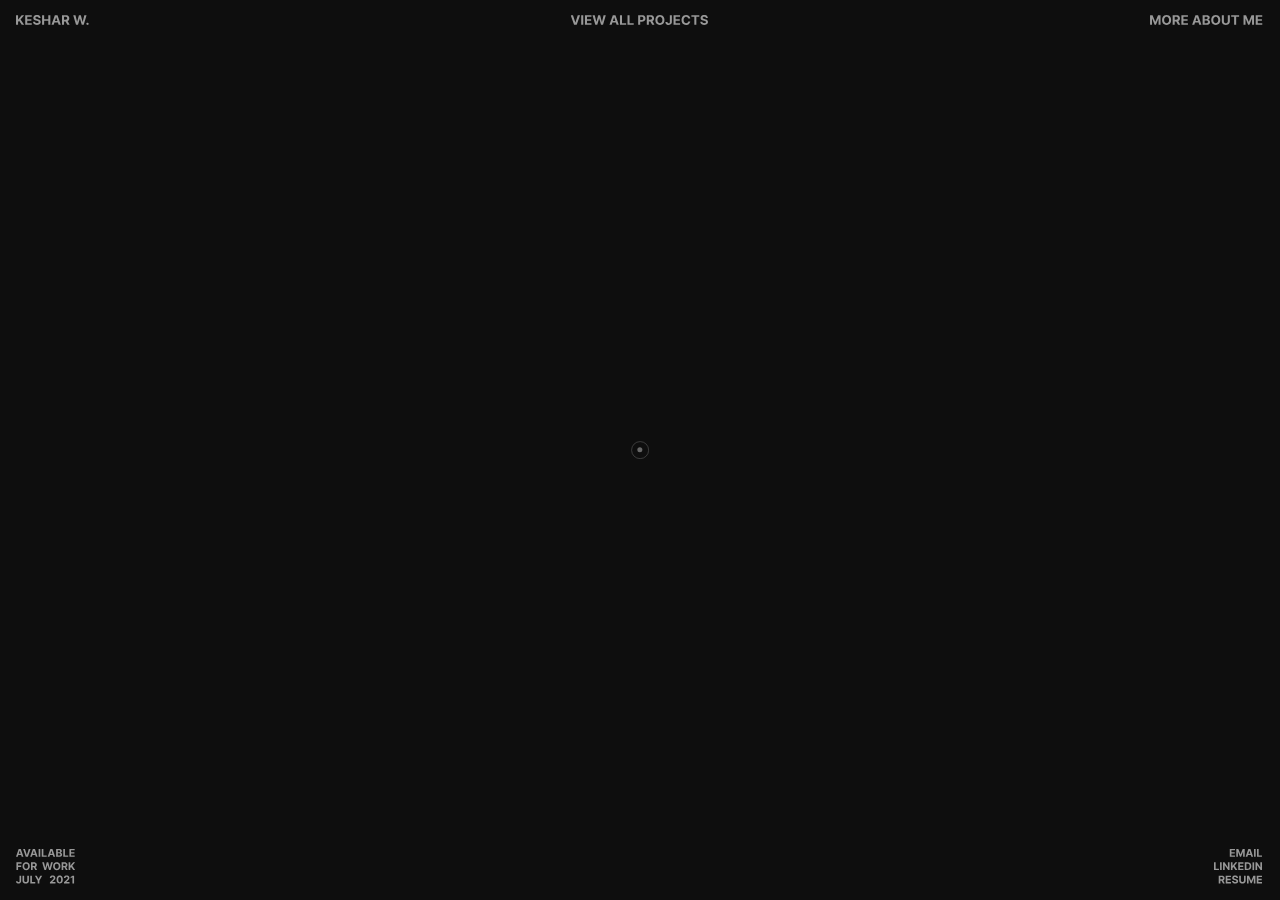
==== commit f9e43e78: "Added build" ====
--- a/about.html
+++ b/about.html
@@ -1 +1 @@
-<!DOCTYPE html><html lang="en"><head><link rel="stylesheet" href="about.0df0e70e.css"><meta charset="utf-8"><meta http-equiv="X-UA-Compatible" content="IE=edge"><meta name="viewport" content="width=device-width, initial-scale=1.0"><title>Keshar W • Folio</title></head><body data-barba="wrapper"> <div id="container" data-barba="container" data-barba-namespace="about"> <svg id="nav__keshar" viewBox="0 0 82 13"><g><polygon fill="#989898" points="2.30792326 11.06 2.30792326 7.95985795 3.44251133 6.57491477 6.43079258 11.06 9.19002553 11.06 5.09378974 5.03549716 9.14208519 0.150909091 6.37752553 0.150909091 2.45174428 4.9609233 2.30792326 4.9609233 2.30792326 0.150909091 0.00146018982 0.150909091 0.00146018982 11.06"/><polygon fill="#989898" points="17.7159259 11.06 17.7159259 9.15836648 12.6502299 9.15836648 12.6502299 6.55360795 17.3164231 6.55360795 17.3164231 4.65197443 12.6502299 4.65197443 12.6502299 2.05254261 17.6946191 2.05254261 17.6946191 0.150909091 10.3437668 0.150909091 10.3437668 11.06"/><path d="M23.574 11.214c.888 0 1.647-.134 2.277-.402.63-.268 1.114-.646 1.45-1.134.335-.489.504-1.067.508-1.734a2.922 2.922 0 0 0-.248-1.21 2.755 2.755 0 0 0-.679-.915 3.98 3.98 0 0 0-1.033-.656 6.913 6.913 0 0 0-1.31-.426l-.98-.234a5.414 5.414 0 0 1-.672-.195 2.682 2.682 0 0 1-.554-.271 1.221 1.221 0 0 1-.375-.376.885.885 0 0 1-.126-.511c0-.235.069-.444.205-.629a1.34 1.34 0 0 1 .594-.434c.26-.105.577-.157.954-.157.554 0 .992.119 1.316.357.323.238.506.572.548 1.001h2.21c-.01-.65-.184-1.221-.521-1.715-.338-.493-.809-.879-1.414-1.156C25.118.14 24.41.002 23.6.002c-.796 0-1.506.138-2.13.415-.626.277-1.117.663-1.474 1.156-.357.494-.533 1.07-.53 1.731-.003.806.261 1.447.794 1.923s1.259.826 2.179 1.05l1.187.298c.398.096.735.202 1.01.32.275.117.485.259.628.426a.913.913 0 0 1 .216.618c0 .262-.08.495-.24.697-.16.203-.384.36-.673.474-.29.114-.63.17-1.02.17-.398 0-.754-.06-1.068-.183a1.7 1.7 0 0 1-.751-.549c-.187-.243-.293-.547-.317-.913H19.18c.017.785.208 1.443.572 1.973.364.531.872.932 1.524 1.202.651.27 1.418.404 2.298.404Z" fill="#989898"/><polygon fill="#989898" points="31.6601539 11.06 31.6601539 6.55360795 36.3423271 6.55360795 36.3423271 11.06 38.6434635 11.06 38.6434635 0.150909091 36.3423271 0.150909091 36.3423271 4.65197443 31.6601539 4.65197443 31.6601539 0.150909091 29.3536908 0.150909091 29.3536908 11.06"/><path d="m46.691.15 3.76 10.91h-2.47l-.809-2.487h-3.939l-.809 2.487h-2.471L43.719.15h2.972Zm-1.443 2.494h-.086L43.82 6.773h2.769l-1.34-4.13ZM56.064.15l.303.008c.695.032 1.298.176 1.809.432.584.293 1.03.707 1.337 1.241.307.535.46 1.163.46 1.883 0 .725-.156 1.347-.468 1.867l-.124.19a3.072 3.072 0 0 1-1.232 1.006l-.102.044 2.316 4.239h-2.547L55.75 7.193h-1.683v3.867H51.76V.15h4.304Zm-.442 1.887h-1.556V5.34h1.566l.214-.006c.347-.017.641-.075.884-.176.29-.12.508-.302.652-.543.144-.242.216-.542.216-.9 0-.363-.072-.668-.216-.917a1.369 1.369 0 0 0-.655-.567c-.293-.13-.661-.194-1.105-.194Z" fill="#989898"/><polygon fill="#989898" points="69.7844161 11.06 71.8565041 3.92754261 71.9417314 3.92754261 74.0191462 11.06 76.2670155 11.06 79.3884643 0.150909091 76.8689331 0.150909091 75.0631803 7.74678977 74.9672996 7.74678977 72.9804388 0.150909091 70.8231234 0.150909091 68.8309359 7.73080966 68.740382 7.73080966 66.9346291 0.150909091 64.4150979 0.150909091 67.5365467 11.06"/><path d="M80.453 11.198c.23 0 .442-.057.634-.173a1.37 1.37 0 0 0 .466-.463c.119-.194.178-.408.178-.642 0-.348-.128-.646-.383-.895a1.244 1.244 0 0 0-.895-.373c-.352 0-.653.125-.903.373-.25.249-.376.547-.376.895 0 .352.125.653.376.903.25.25.551.375.903.375Z" fill="#989898"/></g></svg> <svg id="nav__projects" viewBox="0 0 156 13"><g fill="#989898"><polygon points="6.73828125 11.06 10.4989347 0.150909091 7.94211648 0.150909091 5.30007102 8.43926136 5.19886364 8.43926136 2.56214489 0.150909091 0 0.150909091 3.76598011 11.06"/><polygon points="14.1135927 11.06 14.1135927 0.150909091 11.8071296 0.150909091 11.8071296 11.06"/><polygon points="23.3852447 11.06 23.3852447 9.15836648 18.3195487 9.15836648 18.3195487 6.55360795 22.9857419 6.55360795 22.9857419 4.65197443 18.3195487 4.65197443 18.3195487 2.05254261 23.3639379 2.05254261 23.3639379 0.150909091 16.0130856 0.150909091 16.0130856 11.06"/><polygon points="29.9040569 11.06 31.976145 3.92754261 32.0613722 3.92754261 34.138787 11.06 36.3866563 11.06 39.5081052 0.150909091 36.9885739 0.150909091 35.1828211 7.74678977 35.0869404 7.74678977 33.1000796 0.150909091 30.9427643 0.150909091 28.9505768 7.73080966 28.8600228 7.73080966 27.05427 0.150909091 24.5347387 0.150909091 27.6561876 11.06"/><path d="m50.362.15 3.76 10.91h-2.471l-.808-2.487h-3.94l-.808 2.487h-2.472L47.39.15h2.973Zm-1.444 2.494h-.085L47.49 6.773h2.769l-1.34-4.13Z"/><polygon points="62.4139335 11.06 62.4139335 9.15836648 57.7370869 9.15836648 57.7370869 0.150909091 55.4306238 0.150909091 55.4306238 11.06"/><polygon points="70.9281349 11.06 70.9281349 9.15836648 66.2512883 9.15836648 66.2512883 0.150909091 63.9448253 0.150909091 63.9448253 11.06"/><path d="m80.24.15.272.007c.71.03 1.325.186 1.843.465.582.315 1.027.75 1.334 1.305.308.556.461 1.196.461 1.92 0 .725-.156 1.364-.469 1.918a3.236 3.236 0 0 1-1.355 1.295l-.202.097c-.55.244-1.197.366-1.942.366l-1.94.001v3.536h-2.306V.15h4.304Zm-.442 1.887h-1.555v3.638h1.566l.215-.007c.349-.021.644-.096.885-.225.29-.154.506-.37.65-.645.143-.275.215-.592.215-.95 0-.363-.072-.68-.215-.951a1.492 1.492 0 0 0-.653-.634c-.291-.151-.66-.226-1.108-.226ZM89.956.15l.304.008c.694.032 1.297.176 1.808.432.584.293 1.03.707 1.337 1.241.307.535.461 1.163.461 1.883 0 .725-.156 1.347-.469 1.867l-.123.19a3.072 3.072 0 0 1-1.232 1.006l-.103.045 2.316 4.238h-2.546l-2.067-3.867h-1.683v3.867h-2.307V.15h4.304Zm-.442 1.887H87.96V5.34h1.566l.214-.006c.346-.017.64-.075.883-.176.291-.12.509-.302.653-.543.143-.242.215-.542.215-.9 0-.363-.072-.668-.215-.917a1.369 1.369 0 0 0-.656-.567c-.293-.13-.661-.194-1.105-.194ZM100.413.002c.962 0 1.83.219 2.602.658.772.438 1.383 1.075 1.832 1.91.45.834.674 1.846.674 3.035 0 1.19-.225 2.202-.674 3.037-.45.834-1.06 1.47-1.832 1.91-.773.438-1.64.657-2.602.657-.97 0-1.84-.22-2.61-.66-.771-.44-1.38-1.078-1.828-1.913-.447-.834-.67-1.844-.67-3.03 0-1.19.223-2.202.67-3.037.448-.834 1.057-1.47 1.827-1.91.771-.438 1.641-.657 2.61-.657Zm0 2.04c-.558 0-1.045.137-1.46.41-.415.273-.738.675-.967 1.204-.229.529-.343 1.179-.343 1.95 0 .77.114 1.42.343 1.949.23.53.552.93.967 1.204.415.273.902.41 1.46.41.557 0 1.044-.137 1.459-.41.416-.274.738-.675.967-1.204.229-.53.343-1.179.343-1.95 0-.77-.114-1.42-.343-1.95-.23-.528-.551-.93-.967-1.203-.415-.273-.902-.41-1.46-.41ZM110.148 11.21c.738 0 1.386-.141 1.944-.422A3.15 3.15 0 0 0 113.4 9.59c.314-.519.471-1.13.471-1.833V.151h-2.28v7.606c0 .348-.051.641-.154.88a1.155 1.155 0 0 1-.45.54 1.341 1.341 0 0 1-.722.184c-.27 0-.504-.054-.7-.163a1.155 1.155 0 0 1-.464-.468 1.6 1.6 0 0 1-.179-.738h-2.295c-.004.724.15 1.325.463 1.803.313.478.736.833 1.27 1.065.535.233 1.13.35 1.788.35Z"/><polygon points="123.143669 11.06 123.143669 9.15836648 118.077973 9.15836648 118.077973 6.55360795 122.744166 6.55360795 122.744166 4.65197443 118.077973 4.65197443 118.077973 2.05254261 123.122362 2.05254261 123.122362 0.150909091 115.77151 0.150909091 115.77151 11.06"/><path d="M129.849 11.21c.7 0 1.327-.106 1.883-.318a4.513 4.513 0 0 0 1.438-.863c.403-.364.725-.777.964-1.24.24-.464.39-.946.45-1.447l-2.333-.01c-.053.29-.148.55-.285.777-.136.227-.308.42-.514.578a2.227 2.227 0 0 1-.706.36 2.903 2.903 0 0 1-.86.122c-.55 0-1.035-.135-1.454-.405-.419-.27-.745-.67-.977-1.198-.233-.53-.35-1.183-.35-1.96 0-.757.116-1.4.347-1.931.23-.531.556-.936.975-1.215.419-.279.91-.418 1.475-.418.313 0 .603.044.871.133.268.089.505.217.711.384.206.166.375.368.506.604.132.236.219.505.261.807h2.333a4.66 4.66 0 0 0-.508-1.683 4.065 4.065 0 0 0-1.026-1.244 4.49 4.49 0 0 0-1.44-.775 5.62 5.62 0 0 0-1.761-.266c-.959 0-1.822.219-2.589.658-.767.438-1.374 1.075-1.822 1.91-.447.834-.67 1.846-.67 3.035 0 1.187.22 2.197.662 3.031.443.835 1.046 1.472 1.811 1.913.766.44 1.635.66 2.608.66Z"/><polygon points="141.443005 11.06 141.443005 2.05254261 144.782849 2.05254261 144.782849 0.150909091 135.823332 0.150909091 135.823332 2.05254261 139.163176 2.05254261 139.163176 11.06"/><path d="M150.309 11.214c.888 0 1.647-.134 2.277-.402.63-.268 1.113-.646 1.449-1.134.335-.489.505-1.067.508-1.734a2.922 2.922 0 0 0-.247-1.21 2.755 2.755 0 0 0-.68-.915 3.98 3.98 0 0 0-1.033-.656 6.913 6.913 0 0 0-1.31-.426l-.98-.234a5.414 5.414 0 0 1-.671-.195 2.682 2.682 0 0 1-.554-.271 1.221 1.221 0 0 1-.376-.376.885.885 0 0 1-.125-.511c0-.235.068-.444.205-.629a1.34 1.34 0 0 1 .594-.434c.26-.105.577-.157.953-.157.554 0 .993.119 1.316.357.323.238.506.572.549 1.001h2.21c-.01-.65-.184-1.221-.522-1.715-.337-.493-.808-.879-1.414-1.156-.605-.277-1.313-.415-2.123-.415-.795 0-1.505.138-2.13.415-.625.277-1.116.663-1.473 1.156-.357.494-.534 1.07-.53 1.731-.004.806.26 1.447.794 1.923.532.476 1.258.826 2.178 1.05l1.188.298c.398.096.734.202 1.01.32.275.117.484.259.628.426a.913.913 0 0 1 .216.618c0 .262-.08.495-.24.697-.16.203-.384.36-.674.474-.29.114-.63.17-1.02.17-.398 0-.754-.06-1.068-.183a1.7 1.7 0 0 1-.75-.549c-.187-.243-.293-.547-.318-.913h-2.232c.018.785.209 1.443.573 1.973.364.531.872.932 1.523 1.202.652.27 1.418.404 2.299.404Z"/></g></svg> <svg id="nav__about" viewBox="0 0 127 13"><g fill="#989898"><polygon points="2.24089363 11.06 2.24089363 3.93286932 2.3314476 3.93286932 5.15460101 11.006733 6.67803851 11.006733 9.50119192 3.95950284 9.5917459 3.95950284 9.5917459 11.06 11.8289618 11.06 11.8289618 0.150909091 8.98450158 0.150909091 5.98024022 7.48045455 5.85239931 7.48045455 2.84813795 0.150909091 0.00367771842 0.150909091 0.00367771842 11.06"/><path d="M18.642.002c.962 0 1.83.219 2.602.658.772.438 1.383 1.075 1.832 1.91.45.834.674 1.846.674 3.035 0 1.19-.224 2.202-.674 3.037-.449.834-1.06 1.47-1.832 1.91-.772.438-1.64.657-2.602.657-.97 0-1.84-.22-2.61-.66-.77-.44-1.38-1.078-1.827-1.913-.448-.834-.672-1.844-.672-3.03 0-1.19.224-2.202.672-3.037.447-.834 1.056-1.47 1.827-1.91.77-.438 1.64-.657 2.61-.657Zm0 2.04c-.558 0-1.044.137-1.46.41-.415.273-.737.675-.967 1.204-.229.529-.343 1.179-.343 1.95 0 .77.114 1.42.343 1.949.23.53.552.93.967 1.204.416.273.902.41 1.46.41.557 0 1.044-.137 1.46-.41.415-.274.737-.675.966-1.204.23-.53.344-1.179.344-1.95 0-.77-.115-1.42-.344-1.95-.229-.528-.551-.93-.967-1.203-.415-.273-.902-.41-1.46-.41ZM29.756.15l.304.008c.694.032 1.297.176 1.809.432.584.293 1.03.707 1.337 1.241.307.535.46 1.163.46 1.883 0 .725-.156 1.347-.468 1.867l-.124.19a3.072 3.072 0 0 1-1.232 1.006l-.103.044 2.316 4.239H31.51l-2.067-3.867h-1.684l.001 3.867h-2.306V.15h4.303Zm-.442 1.887H27.76l-.001 3.303h1.567l.214-.006c.346-.017.64-.075.883-.176.292-.12.509-.302.653-.543.144-.242.216-.542.216-.9 0-.363-.072-.668-.216-.917a1.369 1.369 0 0 0-.655-.567c-.293-.13-.662-.194-1.106-.194Z"/><polygon points="42.668412 11.06 42.668412 9.15836648 37.6027159 9.15836648 37.6027159 6.55360795 42.2689091 6.55360795 42.2689091 4.65197443 37.6027159 4.65197443 37.6027159 2.05254261 42.6471051 2.05254261 42.6471051 0.150909091 35.2962529 0.150909091 35.2962529 11.06"/><path d="m54.108.15 3.76 10.91h-2.47l-.809-2.487H50.65l-.809 2.487H47.37L51.136.15h2.972Zm-1.443 2.494h-.086l-1.343 4.129h2.769l-1.34-4.13ZM63.545.15l.295.006c.673.027 1.244.144 1.713.352.536.238.94.567 1.21.988.269.42.404.905.404 1.451 0 .427-.085.8-.256 1.122-.17.321-.404.584-.7.788a2.881 2.881 0 0 1-1.015.434v.107l.206.017a2.503 2.503 0 0 1 1.85 1.243c.227.388.341.85.341 1.387 0 .579-.143 1.095-.429 1.547-.286.453-.707.811-1.265 1.074-.557.263-1.244.394-2.061.394h-4.661V.15h4.368Zm-.128 6.127h-1.934v2.897h1.88c.643 0 1.112-.123 1.407-.37.295-.247.442-.576.442-.988 0-.302-.073-.568-.218-.799a1.486 1.486 0 0 0-.62-.543 2.152 2.152 0 0 0-.957-.197Zm-.181-4.262h-1.753v2.7h1.71c.316 0 .598-.055.845-.167.246-.112.442-.27.585-.477a1.26 1.26 0 0 0 .216-.74c0-.394-.14-.712-.418-.954-.279-.241-.674-.362-1.185-.362ZM74.005.002c.963 0 1.83.219 2.602.658.773.438 1.384 1.075 1.833 1.91.45.834.674 1.846.674 3.035 0 1.19-.225 2.202-.674 3.037-.45.834-1.06 1.47-1.833 1.91-.772.438-1.64.657-2.602.657-.97 0-1.84-.22-2.61-.66-.77-.44-1.38-1.078-1.827-1.913-.447-.834-.67-1.844-.67-3.03 0-1.19.223-2.202.67-3.037.448-.834 1.057-1.47 1.827-1.91.77-.438 1.64-.657 2.61-.657Zm0 2.04c-.557 0-1.044.137-1.46.41-.415.273-.737.675-.966 1.204-.229.529-.344 1.179-.344 1.95 0 .77.115 1.42.344 1.949.23.53.551.93.967 1.204.415.273.902.41 1.46.41.557 0 1.043-.137 1.459-.41.415-.274.738-.675.967-1.204.229-.53.343-1.179.343-1.95 0-.77-.114-1.42-.343-1.95-.23-.528-.552-.93-.967-1.203-.416-.273-.902-.41-1.46-.41ZM85.338 11.214c.902 0 1.693-.166 2.37-.498.68-.332 1.207-.796 1.586-1.393.378-.596.567-1.292.567-2.088V.151h-2.307v6.887c0 .416-.091.785-.274 1.108-.183.323-.44.577-.772.762-.332.185-.722.277-1.17.277-.443 0-.832-.092-1.166-.277a1.962 1.962 0 0 1-.775-.762 2.21 2.21 0 0 1-.274-1.108V.151h-2.307v7.084c0 .796.188 1.492.565 2.088.376.597.903 1.061 1.582 1.393.678.332 1.47.498 2.375.498Z"/><polygon points="96.9634776 11.06 96.9634776 2.05254261 100.303321 2.05254261 100.303321 0.150909091 91.3438043 0.150909091 91.3438043 2.05254261 94.683648 2.05254261 94.683648 11.06"/><polygon points="107.500779 11.06 107.500779 3.93286932 107.591333 3.93286932 110.414486 11.006733 111.937923 11.006733 114.761077 3.95950284 114.851631 3.95950284 114.851631 11.06 117.088847 11.06 117.088847 0.150909091 114.244387 0.150909091 111.240125 7.48045455 111.112284 7.48045455 108.108023 0.150909091 105.263563 0.150909091 105.263563 11.06"/><polygon points="126.357297 11.06 126.357297 9.15836648 121.291601 9.15836648 121.291601 6.55360795 125.957794 6.55360795 125.957794 4.65197443 121.291601 4.65197443 121.291601 2.05254261 126.33599 2.05254261 126.33599 0.150909091 118.985138 0.150909091 118.985138 11.06"/></g></svg> <svg id="nav__desc__1" viewBox="0 0 71 25"><g fill="#989898"><g transform="translate(0 15.003)"><path d="m3.12.12.287.006c.757.034 1.416.206 1.98.515A3.562 3.562 0 0 1 6.85 2.14c.342.65.514 1.43.514 2.335 0 .91-.172 1.69-.514 2.344a3.56 3.56 0 0 1-1.47 1.504c-.638.35-1.4.525-2.286.525H0V.119h3.12ZM3.02 1.7H1.845v5.566h1.172c.546 0 1.005-.098 1.379-.292.373-.195.654-.497.843-.908.19-.41.284-.941.284-1.592 0-.644-.095-1.171-.284-1.58-.189-.41-.47-.71-.841-.904-.372-.193-.831-.29-1.377-.29Z"/><polygon points="14.6249958 8.84659091 14.6249958 7.32528409 10.572439 7.32528409 10.572439 5.24147727 14.3053936 5.24147727 14.3053936 3.72017045 10.572439 3.72017045 10.572439 1.640625 14.6079504 1.640625 14.6079504 0.119318182 8.72726857 0.119318182 8.72726857 8.84659091"/><polygon points="20.9948751 8.84659091 24.0033979 0.119318182 21.9579433 0.119318182 19.8443069 6.75 19.763341 6.75 17.653966 0.119318182 15.6042501 0.119318182 18.6170342 8.84659091"/><polygon points="30.9476811 8.84659091 30.9476811 7.32528409 26.8951243 7.32528409 26.8951243 5.24147727 30.6280788 5.24147727 30.6280788 3.72017045 26.8951243 3.72017045 26.8951243 1.640625 30.9306356 1.640625 30.9306356 0.119318182 25.0499538 0.119318182 25.0499538 8.84659091"/><polygon points="37.9865945 8.84659091 37.9865945 7.32528409 34.2451172 7.32528409 34.2451172 0.119318182 32.3999467 0.119318182 32.3999467 8.84659091"/><path d="M42.804 0c.77 0 1.463.175 2.081.526.618.351 1.107.86 1.466 1.528.36.668.54 1.477.54 2.429 0 .952-.18 1.761-.54 2.429-.36.668-.848 1.177-1.466 1.528-.618.35-1.311.526-2.081.526-.776 0-1.472-.176-2.088-.528-.617-.353-1.104-.863-1.462-1.53-.358-.668-.537-1.476-.537-2.425 0-.952.179-1.761.537-2.429.358-.668.845-1.177 1.462-1.528C41.332.176 42.028 0 42.804 0Zm0 1.632c-.446 0-.836.11-1.168.328-.332.219-.59.54-.773.963-.184.424-.275.943-.275 1.56 0 .616.091 1.136.275 1.56.183.423.44.744.773.963.332.218.722.328 1.168.328.446 0 .835-.11 1.167-.328.333-.22.59-.54.774-.963.183-.424.275-.944.275-1.56 0-.617-.092-1.136-.275-1.56-.184-.423-.441-.744-.774-.963a2.075 2.075 0 0 0-1.167-.328ZM51.695.12l.244.005c.558.028 1.04.151 1.448.371a2.6 2.6 0 0 1 1.068 1.044c.245.445.368.957.368 1.537s-.125 1.09-.375 1.534c-.25.443-.611.788-1.084 1.035l-.182.087c-.436.19-.947.284-1.533.284h-1.553l.001 2.83h-1.845V.119h3.443Zm-.353 1.508h-1.245v2.91h1.253l.206-.007c.264-.02.489-.08.674-.178.232-.124.405-.295.52-.516.115-.22.173-.473.173-.76 0-.29-.058-.544-.173-.76a1.194 1.194 0 0 0-.522-.508c-.233-.12-.528-.181-.886-.181Z"/><polygon points="61.9226553 8.84659091 61.9226553 7.32528409 57.8700985 7.32528409 57.8700985 5.24147727 61.603053 5.24147727 61.603053 3.72017045 57.8700985 3.72017045 57.8700985 1.640625 61.9056098 1.640625 61.9056098 0.119318182 56.024928 0.119318182 56.024928 8.84659091"/><path d="m66.818.12.243.005c.555.025 1.038.14 1.447.346.467.234.824.565 1.07.993.245.427.368.93.368 1.506 0 .58-.125 1.078-.375 1.494l-.114.172a2.462 2.462 0 0 1-.97.784l-.083.036 1.853 3.39H68.22l-1.654-3.092H65.22l.001 3.093h-1.845V.119h3.443Zm-.354 1.508H65.22V4.27l1.253-.001.204-.006a2.08 2.08 0 0 0 .674-.139c.233-.097.407-.241.522-.435.115-.193.172-.433.172-.72 0-.29-.057-.534-.172-.733a1.095 1.095 0 0 0-.524-.454c-.235-.103-.53-.155-.885-.155Z"/></g><g transform="translate(0 .003)"><polygon points="1.84517045 8.84659091 1.84517045 5.24147727 5.39488636 5.24147727 5.39488636 3.72017045 1.84517045 3.72017045 1.84517045 1.640625 5.77840909 1.640625 5.77840909 0.119318182 0 0.119318182 0 8.84659091"/><path d="m10.463.12.242.005c.556.025 1.038.14 1.447.346.467.234.824.565 1.07.993.245.427.368.93.368 1.506 0 .58-.125 1.078-.375 1.494l-.114.172a2.462 2.462 0 0 1-.97.784l-.082.036 1.852 3.39h-2.037l-1.653-3.092H8.864v3.093H7.02V.119h3.444Zm-.354 1.508H8.864V4.27l1.253-.001.205-.006a2.08 2.08 0 0 0 .673-.139c.233-.097.407-.241.522-.435.115-.193.173-.433.173-.72 0-.29-.058-.534-.173-.733a1.095 1.095 0 0 0-.524-.454c-.234-.103-.53-.155-.884-.155ZM18.828 0c.77 0 1.463.175 2.081.526.618.351 1.107.86 1.466 1.528.36.668.54 1.477.54 2.429 0 .952-.18 1.761-.54 2.429-.36.668-.848 1.177-1.466 1.528-.618.35-1.312.526-2.081.526-.776 0-1.472-.176-2.089-.528-.616-.353-1.103-.863-1.461-1.53-.358-.668-.537-1.476-.537-2.425 0-.952.179-1.761.537-2.429.358-.668.845-1.177 1.461-1.528C17.356.176 18.052 0 18.828 0Zm0 1.632c-.446 0-.836.11-1.168.328-.332.219-.59.54-.774.963-.183.424-.274.943-.274 1.56 0 .616.091 1.136.274 1.56.184.423.442.744.774.963.332.218.722.328 1.168.328.446 0 .835-.11 1.167-.328.333-.22.59-.54.774-.963.183-.424.274-.944.274-1.56 0-.617-.091-1.136-.274-1.56-.184-.423-.441-.744-.774-.963a2.075 2.075 0 0 0-1.167-.328Z"/><polygon points="26.1212893 8.84659091 26.1212893 3.35369318 26.1852098 3.35369318 29.9820848 8.84659091 31.5758348 8.84659091 31.5758348 0.119318182 29.7391871 0.119318182 29.7391871 5.60795455 29.6624825 5.60795455 25.8954371 0.119318182 24.2761189 0.119318182 24.2761189 8.84659091"/><polygon points="37.2587981 8.84659091 37.2587981 1.640625 39.9306731 1.640625 39.9306731 0.119318182 32.7630594 0.119318182 32.7630594 1.640625 35.4349344 1.640625 35.4349344 8.84659091"/><polygon points="47.0147511 8.84659091 47.0147511 7.32528409 42.9621943 7.32528409 42.9621943 5.24147727 46.6951488 5.24147727 46.6951488 3.72017045 42.9621943 3.72017045 42.9621943 1.640625 46.9977056 1.640625 46.9977056 0.119318182 41.1170238 0.119318182 41.1170238 8.84659091"/><polygon points="50.3121872 8.84659091 50.3121872 3.35369318 50.3761076 3.35369318 54.1729826 8.84659091 55.7667326 8.84659091 55.7667326 0.119318182 53.9300849 0.119318182 53.9300849 5.60795455 53.8533804 5.60795455 50.0863349 0.119318182 48.4670167 0.119318182 48.4670167 8.84659091"/><path d="m60.406.12.288.006c.756.034 1.416.206 1.979.515a3.562 3.562 0 0 1 1.463 1.498c.343.65.514 1.43.514 2.335 0 .91-.171 1.69-.514 2.344a3.56 3.56 0 0 1-1.47 1.504c-.637.35-1.4.525-2.286.525h-3.094V.119h3.12Zm-.098 1.58h-1.176v5.566h1.171c.546 0 1.005-.098 1.379-.292.374-.195.655-.497.844-.908.189-.41.283-.941.283-1.592 0-.644-.094-1.171-.283-1.58-.19-.41-.47-.71-.842-.904-.372-.193-.83-.29-1.376-.29Z"/></g></g></svg> <svg id="nav__desc__2" viewBox="0 0 67 40"><g fill="#989898"><g transform="translate(.004)"><path d="M5.39 0 8.4 8.727H6.421l-.647-1.99h-3.15l-.648 1.99H0L3.013 0H5.39ZM4.237 1.994h-.068L3.092 5.297h2.215L4.236 1.994Z"/><polygon points="13.3892257 8.72727273 16.3977484 0 14.3522939 0 12.2386575 6.63068182 12.1576916 6.63068182 10.0483166 0 7.9986007 0 11.0113848 8.72727273"/><path d="m21.311 0 3.009 8.727h-1.978l-.647-1.99h-3.15l-.647 1.99H15.92L18.933 0h2.378Zm-1.155 1.994h-.068l-1.075 3.303h2.214l-1.07-3.303Z"/><polygon points="27.3196657 8.72727273 27.3196657 0 25.4744953 0 25.4744953 8.72727273"/><polygon points="34.5342026 8.72727273 34.5342026 7.20596591 30.7927253 7.20596591 30.7927253 0 28.9475548 0 28.9475548 8.72727273"/><path d="m41.002 0 3.009 8.727h-1.978l-.647-1.99h-3.15l-.647 1.99h-1.977L38.624 0h2.378Zm-1.155 1.994h-.068l-1.075 3.303h2.214l-1.07-3.303ZM48.66 0l.268.006c.525.023.97.116 1.338.28.43.19.752.453.968.79.216.337.324.724.324 1.161 0 .341-.069.64-.205.897a1.75 1.75 0 0 1-.56.63c-.238.164-.508.28-.812.348v.085l.197.019a2.002 2.002 0 0 1 1.448.99c.182.31.272.68.272 1.11 0 .462-.114.875-.343 1.237-.228.362-.566.649-1.012.859-.446.21-.995.315-1.649.315h-3.728V0h3.494Zm-.102 4.9H47.01V7.22h1.504c.514 0 .89-.099 1.125-.296a.979.979 0 0 0 .354-.79c0-.242-.059-.455-.175-.64a1.19 1.19 0 0 0-.497-.435 1.722 1.722 0 0 0-.764-.157Zm-.145-3.409H47.01v2.161h1.368c.252 0 .478-.045.675-.134.197-.09.354-.217.469-.382.115-.164.172-.362.172-.592a.96.96 0 0 0-.334-.763c-.223-.193-.54-.29-.948-.29Z"/><polygon points="58.7900103 8.72727273 58.7900103 7.20596591 55.048533 7.20596591 55.048533 0 53.2033626 0 53.2033626 8.72727273"/><polygon points="66.0207457 8.72727273 66.0207457 7.20596591 61.9681889 7.20596591 61.9681889 5.12215909 65.7011434 5.12215909 65.7011434 3.60085227 61.9681889 3.60085227 61.9681889 1.52130682 66.0037003 1.52130682 66.0037003 0 60.1230184 0 60.1230184 8.72727273"/></g><g transform="translate(.477 14.88)"><polygon points="1.84517045 8.84659091 1.84517045 5.24147727 5.39488636 5.24147727 5.39488636 3.72017045 1.84517045 3.72017045 1.84517045 1.640625 5.77840909 1.640625 5.77840909 0.119318182 0 0.119318182 0 8.84659091"/><path d="M10.953 0c.77 0 1.463.175 2.081.526.618.351 1.107.86 1.466 1.528.36.668.54 1.477.54 2.429 0 .952-.18 1.761-.54 2.429-.36.668-.848 1.177-1.466 1.528-.618.35-1.312.526-2.081.526-.776 0-1.472-.176-2.089-.528-.616-.353-1.103-.863-1.461-1.53-.358-.668-.537-1.476-.537-2.425 0-.952.179-1.761.537-2.429.358-.668.845-1.177 1.461-1.528C9.481.176 10.177 0 10.953 0Zm0 1.632c-.446 0-.836.11-1.168.328-.332.219-.59.54-.773.963-.184.424-.275.943-.275 1.56 0 .616.091 1.136.275 1.56.183.423.44.744.773.963.332.218.722.328 1.168.328.446 0 .835-.11 1.167-.328.333-.22.59-.54.774-.963.183-.424.274-.944.274-1.56 0-.617-.091-1.136-.274-1.56-.184-.423-.441-.744-.774-.963a2.075 2.075 0 0 0-1.167-.328ZM19.844.12l.243.005c.556.025 1.038.14 1.447.346.467.234.824.565 1.07.993.245.427.368.93.368 1.506 0 .58-.125 1.078-.375 1.494l-.114.172a2.462 2.462 0 0 1-.97.784l-.083.036 1.853 3.39h-2.037l-1.654-3.092h-1.347l.001 3.093h-1.845V.119h3.443Zm-.353 1.508h-1.245V4.27l1.253-.001.204-.006a2.08 2.08 0 0 0 .674-.139c.233-.097.407-.241.522-.435.115-.193.173-.433.173-.72 0-.29-.058-.534-.173-.733a1.095 1.095 0 0 0-.524-.454c-.235-.103-.53-.155-.884-.155Z"/><polygon points="33.2926927 8.84659091 34.9503632 3.140625 35.018545 3.140625 36.6804768 8.84659091 38.4787723 8.84659091 40.9759313 0.119318182 38.9603063 0.119318182 37.5157041 6.19602273 37.4389995 6.19602273 35.8495109 0.119318182 34.1236586 0.119318182 32.5299086 6.18323864 32.4574654 6.18323864 31.0128632 0.119318182 28.9972382 0.119318182 31.4943973 8.84659091"/><path d="M45.403 0c.77 0 1.463.175 2.081.526.618.351 1.107.86 1.466 1.528.36.668.54 1.477.54 2.429 0 .952-.18 1.761-.54 2.429-.36.668-.848 1.177-1.466 1.528-.618.35-1.312.526-2.081.526-.776 0-1.472-.176-2.088-.528-.617-.353-1.104-.863-1.462-1.53-.358-.668-.537-1.476-.537-2.425 0-.952.179-1.761.537-2.429.358-.668.845-1.177 1.462-1.528C43.93.176 44.627 0 45.403 0Zm0 1.632c-.446 0-.836.11-1.168.328-.332.219-.59.54-.773.963-.184.424-.275.943-.275 1.56 0 .616.091 1.136.275 1.56.183.423.44.744.773.963.332.218.722.328 1.168.328.446 0 .835-.11 1.167-.328.333-.22.59-.54.774-.963.183-.424.275-.944.275-1.56 0-.617-.092-1.136-.275-1.56-.184-.423-.441-.744-.774-.963a2.075 2.075 0 0 0-1.167-.328ZM54.294.12l.243.005c.556.025 1.038.14 1.447.346.467.234.824.565 1.07.993.245.427.368.93.368 1.506 0 .58-.125 1.078-.375 1.494l-.114.172a2.462 2.462 0 0 1-.97.784l-.083.036 1.853 3.39h-2.037l-1.654-3.092h-1.347l.001 3.093h-1.845V.119h3.443Zm-.353 1.508h-1.245V4.27l1.253-.001.204-.006a2.08 2.08 0 0 0 .674-.139c.233-.097.407-.241.522-.435.115-.193.173-.433.173-.72 0-.29-.058-.534-.173-.733a1.095 1.095 0 0 0-.524-.454c-.234-.103-.53-.155-.884-.155Z"/><polygon points="60.5713251 8.84659091 60.5713251 6.36647727 61.4789956 5.25852273 63.8696206 8.84659091 66.0770069 8.84659091 62.8000183 4.02698864 66.0386547 0.119318182 63.8270069 0.119318182 60.6863819 3.96732955 60.5713251 3.96732955 60.5713251 0.119318182 58.7261547 0.119318182 58.7261547 8.84659091"/></g><g transform="translate(0 29.88)"><path d="M2.817 8.966c.59 0 1.11-.112 1.555-.337a2.52 2.52 0 0 0 1.046-.959c.252-.414.378-.903.378-1.465V.119H3.972v6.086c0 .278-.042.512-.124.703a.924.924 0 0 1-.36.432c-.158.098-.35.147-.577.147-.216 0-.403-.043-.56-.13a.924.924 0 0 1-.372-.375 1.28 1.28 0 0 1-.142-.59H0c-.003.58.12 1.06.37 1.443.25.382.59.666 1.017.852.428.186.904.279 1.43.279ZM10.934 8.97c.721 0 1.354-.133 1.896-.398a3.05 3.05 0 0 0 1.268-1.115c.302-.477.454-1.034.454-1.67V.119h-1.845v5.51c0 .333-.074.628-.22.887a1.574 1.574 0 0 1-.618.609 1.894 1.894 0 0 1-.935.222c-.355 0-.666-.074-.933-.222a1.57 1.57 0 0 1-.62-.61 1.768 1.768 0 0 1-.22-.886V.12H7.316v5.668c0 .636.15 1.193.452 1.67.3.478.723.85 1.265 1.115.543.265 1.176.398 1.9.398Z"/><polygon points="21.6571427 8.84659091 21.6571427 7.32528409 17.9156654 7.32528409 17.9156654 0.119318182 16.0704949 0.119318182 16.0704949 8.84659091"/><polygon points="26.2696402 8.84659091 26.2696402 5.76136364 29.4528788 0.119318182 27.3861174 0.119318182 25.3960606 3.87784091 25.3108333 3.87784091 23.3207765 0.119318182 21.2540152 0.119318182 24.4372538 5.76136364 24.4372538 8.84659091"/><path d="M44.405 8.847V7.338H40.74v-.06l1.274-1.248c.6-.546 1.064-1.014 1.394-1.404.329-.39.558-.747.688-1.068.129-.32.194-.646.194-.976 0-.502-.13-.948-.388-1.338A2.607 2.607 0 0 0 42.817.33C42.353.11 41.808 0 41.183 0c-.608 0-1.145.115-1.61.345a2.59 2.59 0 0 0-1.087.976c-.259.42-.388.916-.388 1.487h1.751c0-.278.054-.518.162-.72.108-.202.262-.356.46-.464.2-.108.432-.162.7-.162.255 0 .484.05.685.15.202.102.361.245.478.431.116.186.174.407.174.663 0 .23-.047.444-.14.641-.094.198-.231.399-.411.603-.18.205-.403.435-.667.69l-3.107 2.877v1.33h6.222ZM49.163 0c.73 0 1.359.176 1.886.528.527.353.932.863 1.216 1.532.284.67.425 1.48.422 2.431 0 .958-.141 1.776-.424 2.455-.283.679-.687 1.197-1.212 1.555-.526.358-1.155.537-1.888.537-.733-.002-1.363-.183-1.89-.54-.527-.359-.932-.877-1.215-1.556-.282-.68-.422-1.496-.42-2.45 0-.952.142-1.763.425-2.434.282-.67.687-1.18 1.214-1.532C47.804.176 48.433 0 49.163 0Zm0 1.513c-.497 0-.895.248-1.193.746-.299.497-.45 1.241-.452 2.232 0 .67.067 1.23.202 1.677.135.448.326.783.574 1.006.247.223.537.335.869.335.5 0 .899-.252 1.197-.755.299-.503.446-1.257.444-2.263 0-.661-.068-1.213-.203-1.653-.135-.44-.325-.771-.57-.993a1.253 1.253 0 0 0-.868-.332ZM60.22 8.847V7.338h-3.665v-.06l1.274-1.248c.6-.546 1.064-1.014 1.393-1.404.33-.39.56-.747.688-1.068.13-.32.194-.646.194-.976 0-.502-.129-.948-.387-1.338A2.607 2.607 0 0 0 58.632.33C58.168.11 57.622 0 56.998 0c-.608 0-1.145.115-1.611.345a2.59 2.59 0 0 0-1.087.976c-.258.42-.387.916-.387 1.487h1.751c0-.278.054-.518.162-.72.108-.202.261-.356.46-.464.199-.108.432-.162.699-.162.256 0 .484.05.686.15.202.102.36.245.477.431.117.186.175.407.175.663 0 .23-.047.444-.14.641-.094.198-.231.399-.412.603-.18.205-.402.435-.667.69l-3.106 2.877v1.33h6.221Z"/><polygon points="65.3526168 8.84659091 65.3526168 0.119318182 63.6182418 0.119318182 61.4577304 1.48721591 61.4577304 3.12357955 63.4563099 1.87073864 63.5074463 1.87073864 63.5074463 8.84659091"/></g></g></svg> <svg id="nav__contacts" viewBox="0 0 55 40"><g fill="#989898"><g transform="translate(5.3 29.88)"><path d="m3.443.123.243.005c.556.026 1.038.141 1.447.346.467.235.824.566 1.07.993.245.428.368.93.368 1.507 0 .58-.125 1.077-.375 1.493l-.114.173a2.462 2.462 0 0 1-.97.784l-.083.035L6.882 8.85H4.845L3.191 5.757H1.844l.001 3.093H0V.123h3.443ZM3.09 1.63H1.845v2.643h1.253l.204-.006a2.08 2.08 0 0 0 .674-.14c.233-.096.407-.241.522-.434.115-.193.172-.433.172-.72 0-.29-.057-.535-.172-.733a1.095 1.095 0 0 0-.524-.454c-.235-.104-.53-.156-.885-.156Z"/><polygon points="13.7727189 8.85 13.7727189 7.32869318 9.72016213 7.32869318 9.72016213 5.24488636 13.4531167 5.24488636 13.4531167 3.72357955 9.72016213 3.72357955 9.72016213 1.64403409 13.7556735 1.64403409 13.7556735 0.122727273 7.87499168 0.122727273 7.87499168 8.85"/><path d="M18.46 8.974c.71 0 1.317-.108 1.821-.322.504-.215.89-.517 1.16-.908.268-.39.403-.853.406-1.387a2.337 2.337 0 0 0-.198-.967 2.204 2.204 0 0 0-.543-.733 3.184 3.184 0 0 0-.827-.524 5.53 5.53 0 0 0-1.048-.341l-.784-.188a4.332 4.332 0 0 1-.537-.155 2.146 2.146 0 0 1-.444-.218.977.977 0 0 1-.3-.3.708.708 0 0 1-.1-.41c0-.187.055-.354.164-.502.11-.148.268-.263.475-.347a2.04 2.04 0 0 1 .763-.126c.443 0 .794.095 1.052.286.259.19.405.457.44.8h1.768a2.447 2.447 0 0 0-.418-1.371c-.27-.395-.647-.704-1.131-.925-.485-.222-1.05-.333-1.698-.333-.637 0-1.205.111-1.705.333-.5.221-.893.53-1.178.925-.286.394-.427.856-.424 1.384-.003.645.209 1.158.635 1.539.426.38 1.007.66 1.743.84l.95.238c.318.077.587.162.808.256.22.093.387.207.502.34a.73.73 0 0 1 .173.495c0 .21-.064.396-.192.558a1.249 1.249 0 0 1-.539.38c-.231.09-.503.136-.816.136-.318 0-.603-.05-.854-.147a1.36 1.36 0 0 1-.601-.44 1.32 1.32 0 0 1-.254-.73h-1.785c.014.628.167 1.154.458 1.579.291.424.697.745 1.219.96.52.217 1.134.325 1.838.325ZM26.7 8.974c.722 0 1.355-.133 1.897-.399a3.05 3.05 0 0 0 1.268-1.114c.302-.477.454-1.034.454-1.67V.122h-1.845v5.51c0 .332-.074.628-.22.886a1.574 1.574 0 0 1-.618.61 1.894 1.894 0 0 1-.935.221c-.355 0-.666-.074-.933-.222a1.57 1.57 0 0 1-.62-.609 1.768 1.768 0 0 1-.22-.886V.123h-1.845V5.79c0 .637.15 1.194.452 1.67.3.478.723.85 1.265 1.115.543.266 1.176.399 1.9.399Z"/><polygon points="33.6272548 8.85 33.6272548 3.14829545 33.699698 3.14829545 35.9582207 8.80738636 37.1769707 8.80738636 39.4354935 3.16960227 39.5079367 3.16960227 39.5079367 8.85 41.2977094 8.85 41.2977094 0.122727273 39.0221412 0.122727273 36.6187321 5.98636364 36.5164594 5.98636364 34.1130503 0.122727273 31.8374821 0.122727273 31.8374821 8.85"/><polygon points="48.7124696 8.85 48.7124696 7.32869318 44.6599128 7.32869318 44.6599128 5.24488636 48.3928673 5.24488636 48.3928673 3.72357955 44.6599128 3.72357955 44.6599128 1.64403409 48.6954242 1.64403409 48.6954242 0.122727273 42.8147423 0.122727273 42.8147423 8.85"/></g><g transform="translate(0 15)"><polygon points="5.58664773 8.73 5.58664773 7.20869318 1.84517045 7.20869318 1.84517045 0.00272727273 0 0.00272727273 0 8.73"/><polygon points="8.65653159 8.73 8.65653159 0.00272727273 6.81136114 0.00272727273 6.81136114 8.73"/><polygon points="12.0212964 8.73 12.0212964 3.23710227 12.0852169 3.23710227 15.8820919 8.73 17.4758419 8.73 17.4758419 0.00272727273 15.6391941 0.00272727273 15.6391941 5.49136364 15.5624896 5.49136364 11.7954441 0.00272727273 10.176126 0.00272727273 10.176126 8.73"/><polygon points="20.8406233 8.73 20.8406233 6.24988636 21.7482938 5.14193182 24.1389188 8.73 26.3463052 8.73 23.0693165 3.91039773 26.3079529 0.00272727273 24.0963052 0.00272727273 20.9556802 3.85073864 20.8406233 3.85073864 20.8406233 0.00272727273 18.9954529 0.00272727273 18.9954529 8.73"/><polygon points="33.1670255 8.73 33.1670255 7.20869318 29.1144687 7.20869318 29.1144687 5.12488636 32.8474232 5.12488636 32.8474232 3.60357955 29.1144687 3.60357955 29.1144687 1.52403409 33.14998 1.52403409 33.14998 0.00272727273 27.2692982 0.00272727273 27.2692982 8.73"/><path d="m37.739.003.288.006c.756.035 1.416.206 1.979.516a3.562 3.562 0 0 1 1.463 1.498c.343.65.514 1.429.514 2.335 0 .909-.171 1.69-.514 2.344A3.56 3.56 0 0 1 40 8.206c-.638.35-1.4.524-2.286.524h-3.094V.003h3.12Zm-.098 1.58h-1.177V7.15h1.172c.546 0 1.005-.097 1.379-.292.373-.194.655-.497.844-.908.189-.41.283-.94.283-1.591 0-.645-.094-1.172-.283-1.581-.19-.41-.47-.71-.842-.904-.372-.193-.83-.29-1.376-.29Z"/><polygon points="45.1917302 8.73 45.1917302 0.00272727273 43.3465597 0.00272727273 43.3465597 8.73"/><polygon points="48.556495 8.73 48.556495 3.23710227 48.6204154 3.23710227 52.4172904 8.73 54.0110404 8.73 54.0110404 0.00272727273 52.1743927 0.00272727273 52.1743927 5.49136364 52.0976882 5.49136364 48.3306427 0.00272727273 46.7113245 0.00272727273 46.7113245 8.73"/></g><g transform="translate(17.75)"><polygon points="5.90230727 8.73 5.90230727 7.20869318 1.84975045 7.20869318 1.84975045 5.12488636 5.58270499 5.12488636 5.58270499 3.60357955 1.84975045 3.60357955 1.84975045 1.52403409 5.88526181 1.52403409 5.88526181 0.00272727273 0.0045799949 0.00272727273 0.0045799949 8.73"/><polygon points="9.14434565 8.73 9.14434565 3.02829545 9.21678883 3.02829545 11.4753116 8.68738636 12.6940616 8.68738636 14.9525843 3.04960227 15.0250275 3.04960227 15.0250275 8.73 16.8148002 8.73 16.8148002 0.00272727273 14.539232 0.00272727273 12.1358229 5.86636364 12.0335502 5.86636364 9.6301411 0.00272727273 7.35457292 0.00272727273 7.35457292 8.73"/><path d="m23.25.003 3.008 8.727h-1.977l-.647-1.99h-3.15l-.648 1.99H17.86L20.872.003h2.377Zm-1.155 1.994h-.069L20.951 5.3h2.215l-1.071-3.303Z"/><polygon points="29.1496959 8.73 29.1496959 0.00272727273 27.3045255 0.00272727273 27.3045255 8.73"/><polygon points="36.255938 8.73 36.255938 7.20869318 32.5144608 7.20869318 32.5144608 0.00272727273 30.6692903 0.00272727273 30.6692903 8.73"/></g></g></svg> </div> <div id="cursor__outer"></div> <div id="cursor__inner"></div> <script src="about.da792279.js" type="module"></script><script src="about.1bf1189f.js" nomodule="" defer></script> </body></html>+<!DOCTYPE html><html lang="en"><head><link rel="stylesheet" href="about.a5264cd2.css"><meta charset="utf-8"><meta http-equiv="X-UA-Compatible" content="IE=edge"><meta name="viewport" content="width=device-width, initial-scale=1.0"><title>Keshar W • Folio</title></head><body data-barba="wrapper"> <div id="container" data-barba="container" data-barba-namespace="about"> <svg id="nav__keshar" viewBox="0 0 82 13"><g><polygon fill="#989898" points="2.30792326 11.06 2.30792326 7.95985795 3.44251133 6.57491477 6.43079258 11.06 9.19002553 11.06 5.09378974 5.03549716 9.14208519 0.150909091 6.37752553 0.150909091 2.45174428 4.9609233 2.30792326 4.9609233 2.30792326 0.150909091 0.00146018982 0.150909091 0.00146018982 11.06"/><polygon fill="#989898" points="17.7159259 11.06 17.7159259 9.15836648 12.6502299 9.15836648 12.6502299 6.55360795 17.3164231 6.55360795 17.3164231 4.65197443 12.6502299 4.65197443 12.6502299 2.05254261 17.6946191 2.05254261 17.6946191 0.150909091 10.3437668 0.150909091 10.3437668 11.06"/><path d="M23.574 11.214c.888 0 1.647-.134 2.277-.402.63-.268 1.114-.646 1.45-1.134.335-.489.504-1.067.508-1.734a2.922 2.922 0 0 0-.248-1.21 2.755 2.755 0 0 0-.679-.915 3.98 3.98 0 0 0-1.033-.656 6.913 6.913 0 0 0-1.31-.426l-.98-.234a5.414 5.414 0 0 1-.672-.195 2.682 2.682 0 0 1-.554-.271 1.221 1.221 0 0 1-.375-.376.885.885 0 0 1-.126-.511c0-.235.069-.444.205-.629a1.34 1.34 0 0 1 .594-.434c.26-.105.577-.157.954-.157.554 0 .992.119 1.316.357.323.238.506.572.548 1.001h2.21c-.01-.65-.184-1.221-.521-1.715-.338-.493-.809-.879-1.414-1.156C25.118.14 24.41.002 23.6.002c-.796 0-1.506.138-2.13.415-.626.277-1.117.663-1.474 1.156-.357.494-.533 1.07-.53 1.731-.003.806.261 1.447.794 1.923s1.259.826 2.179 1.05l1.187.298c.398.096.735.202 1.01.32.275.117.485.259.628.426a.913.913 0 0 1 .216.618c0 .262-.08.495-.24.697-.16.203-.384.36-.673.474-.29.114-.63.17-1.02.17-.398 0-.754-.06-1.068-.183a1.7 1.7 0 0 1-.751-.549c-.187-.243-.293-.547-.317-.913H19.18c.017.785.208 1.443.572 1.973.364.531.872.932 1.524 1.202.651.27 1.418.404 2.298.404Z" fill="#989898"/><polygon fill="#989898" points="31.6601539 11.06 31.6601539 6.55360795 36.3423271 6.55360795 36.3423271 11.06 38.6434635 11.06 38.6434635 0.150909091 36.3423271 0.150909091 36.3423271 4.65197443 31.6601539 4.65197443 31.6601539 0.150909091 29.3536908 0.150909091 29.3536908 11.06"/><path d="m46.691.15 3.76 10.91h-2.47l-.809-2.487h-3.939l-.809 2.487h-2.471L43.719.15h2.972Zm-1.443 2.494h-.086L43.82 6.773h2.769l-1.34-4.13ZM56.064.15l.303.008c.695.032 1.298.176 1.809.432.584.293 1.03.707 1.337 1.241.307.535.46 1.163.46 1.883 0 .725-.156 1.347-.468 1.867l-.124.19a3.072 3.072 0 0 1-1.232 1.006l-.102.044 2.316 4.239h-2.547L55.75 7.193h-1.683v3.867H51.76V.15h4.304Zm-.442 1.887h-1.556V5.34h1.566l.214-.006c.347-.017.641-.075.884-.176.29-.12.508-.302.652-.543.144-.242.216-.542.216-.9 0-.363-.072-.668-.216-.917a1.369 1.369 0 0 0-.655-.567c-.293-.13-.661-.194-1.105-.194Z" fill="#989898"/><polygon fill="#989898" points="69.7844161 11.06 71.8565041 3.92754261 71.9417314 3.92754261 74.0191462 11.06 76.2670155 11.06 79.3884643 0.150909091 76.8689331 0.150909091 75.0631803 7.74678977 74.9672996 7.74678977 72.9804388 0.150909091 70.8231234 0.150909091 68.8309359 7.73080966 68.740382 7.73080966 66.9346291 0.150909091 64.4150979 0.150909091 67.5365467 11.06"/><path d="M80.453 11.198c.23 0 .442-.057.634-.173a1.37 1.37 0 0 0 .466-.463c.119-.194.178-.408.178-.642 0-.348-.128-.646-.383-.895a1.244 1.244 0 0 0-.895-.373c-.352 0-.653.125-.903.373-.25.249-.376.547-.376.895 0 .352.125.653.376.903.25.25.551.375.903.375Z" fill="#989898"/></g></svg> <svg id="nav__projects" viewBox="0 0 156 13"><g fill="#989898"><polygon points="6.73828125 11.06 10.4989347 0.150909091 7.94211648 0.150909091 5.30007102 8.43926136 5.19886364 8.43926136 2.56214489 0.150909091 0 0.150909091 3.76598011 11.06"/><polygon points="14.1135927 11.06 14.1135927 0.150909091 11.8071296 0.150909091 11.8071296 11.06"/><polygon points="23.3852447 11.06 23.3852447 9.15836648 18.3195487 9.15836648 18.3195487 6.55360795 22.9857419 6.55360795 22.9857419 4.65197443 18.3195487 4.65197443 18.3195487 2.05254261 23.3639379 2.05254261 23.3639379 0.150909091 16.0130856 0.150909091 16.0130856 11.06"/><polygon points="29.9040569 11.06 31.976145 3.92754261 32.0613722 3.92754261 34.138787 11.06 36.3866563 11.06 39.5081052 0.150909091 36.9885739 0.150909091 35.1828211 7.74678977 35.0869404 7.74678977 33.1000796 0.150909091 30.9427643 0.150909091 28.9505768 7.73080966 28.8600228 7.73080966 27.05427 0.150909091 24.5347387 0.150909091 27.6561876 11.06"/><path d="m50.362.15 3.76 10.91h-2.471l-.808-2.487h-3.94l-.808 2.487h-2.472L47.39.15h2.973Zm-1.444 2.494h-.085L47.49 6.773h2.769l-1.34-4.13Z"/><polygon points="62.4139335 11.06 62.4139335 9.15836648 57.7370869 9.15836648 57.7370869 0.150909091 55.4306238 0.150909091 55.4306238 11.06"/><polygon points="70.9281349 11.06 70.9281349 9.15836648 66.2512883 9.15836648 66.2512883 0.150909091 63.9448253 0.150909091 63.9448253 11.06"/><path d="m80.24.15.272.007c.71.03 1.325.186 1.843.465.582.315 1.027.75 1.334 1.305.308.556.461 1.196.461 1.92 0 .725-.156 1.364-.469 1.918a3.236 3.236 0 0 1-1.355 1.295l-.202.097c-.55.244-1.197.366-1.942.366l-1.94.001v3.536h-2.306V.15h4.304Zm-.442 1.887h-1.555v3.638h1.566l.215-.007c.349-.021.644-.096.885-.225.29-.154.506-.37.65-.645.143-.275.215-.592.215-.95 0-.363-.072-.68-.215-.951a1.492 1.492 0 0 0-.653-.634c-.291-.151-.66-.226-1.108-.226ZM89.956.15l.304.008c.694.032 1.297.176 1.808.432.584.293 1.03.707 1.337 1.241.307.535.461 1.163.461 1.883 0 .725-.156 1.347-.469 1.867l-.123.19a3.072 3.072 0 0 1-1.232 1.006l-.103.045 2.316 4.238h-2.546l-2.067-3.867h-1.683v3.867h-2.307V.15h4.304Zm-.442 1.887H87.96V5.34h1.566l.214-.006c.346-.017.64-.075.883-.176.291-.12.509-.302.653-.543.143-.242.215-.542.215-.9 0-.363-.072-.668-.215-.917a1.369 1.369 0 0 0-.656-.567c-.293-.13-.661-.194-1.105-.194ZM100.413.002c.962 0 1.83.219 2.602.658.772.438 1.383 1.075 1.832 1.91.45.834.674 1.846.674 3.035 0 1.19-.225 2.202-.674 3.037-.45.834-1.06 1.47-1.832 1.91-.773.438-1.64.657-2.602.657-.97 0-1.84-.22-2.61-.66-.771-.44-1.38-1.078-1.828-1.913-.447-.834-.67-1.844-.67-3.03 0-1.19.223-2.202.67-3.037.448-.834 1.057-1.47 1.827-1.91.771-.438 1.641-.657 2.61-.657Zm0 2.04c-.558 0-1.045.137-1.46.41-.415.273-.738.675-.967 1.204-.229.529-.343 1.179-.343 1.95 0 .77.114 1.42.343 1.949.23.53.552.93.967 1.204.415.273.902.41 1.46.41.557 0 1.044-.137 1.459-.41.416-.274.738-.675.967-1.204.229-.53.343-1.179.343-1.95 0-.77-.114-1.42-.343-1.95-.23-.528-.551-.93-.967-1.203-.415-.273-.902-.41-1.46-.41ZM110.148 11.21c.738 0 1.386-.141 1.944-.422A3.15 3.15 0 0 0 113.4 9.59c.314-.519.471-1.13.471-1.833V.151h-2.28v7.606c0 .348-.051.641-.154.88a1.155 1.155 0 0 1-.45.54 1.341 1.341 0 0 1-.722.184c-.27 0-.504-.054-.7-.163a1.155 1.155 0 0 1-.464-.468 1.6 1.6 0 0 1-.179-.738h-2.295c-.004.724.15 1.325.463 1.803.313.478.736.833 1.27 1.065.535.233 1.13.35 1.788.35Z"/><polygon points="123.143669 11.06 123.143669 9.15836648 118.077973 9.15836648 118.077973 6.55360795 122.744166 6.55360795 122.744166 4.65197443 118.077973 4.65197443 118.077973 2.05254261 123.122362 2.05254261 123.122362 0.150909091 115.77151 0.150909091 115.77151 11.06"/><path d="M129.849 11.21c.7 0 1.327-.106 1.883-.318a4.513 4.513 0 0 0 1.438-.863c.403-.364.725-.777.964-1.24.24-.464.39-.946.45-1.447l-2.333-.01c-.053.29-.148.55-.285.777-.136.227-.308.42-.514.578a2.227 2.227 0 0 1-.706.36 2.903 2.903 0 0 1-.86.122c-.55 0-1.035-.135-1.454-.405-.419-.27-.745-.67-.977-1.198-.233-.53-.35-1.183-.35-1.96 0-.757.116-1.4.347-1.931.23-.531.556-.936.975-1.215.419-.279.91-.418 1.475-.418.313 0 .603.044.871.133.268.089.505.217.711.384.206.166.375.368.506.604.132.236.219.505.261.807h2.333a4.66 4.66 0 0 0-.508-1.683 4.065 4.065 0 0 0-1.026-1.244 4.49 4.49 0 0 0-1.44-.775 5.62 5.62 0 0 0-1.761-.266c-.959 0-1.822.219-2.589.658-.767.438-1.374 1.075-1.822 1.91-.447.834-.67 1.846-.67 3.035 0 1.187.22 2.197.662 3.031.443.835 1.046 1.472 1.811 1.913.766.44 1.635.66 2.608.66Z"/><polygon points="141.443005 11.06 141.443005 2.05254261 144.782849 2.05254261 144.782849 0.150909091 135.823332 0.150909091 135.823332 2.05254261 139.163176 2.05254261 139.163176 11.06"/><path d="M150.309 11.214c.888 0 1.647-.134 2.277-.402.63-.268 1.113-.646 1.449-1.134.335-.489.505-1.067.508-1.734a2.922 2.922 0 0 0-.247-1.21 2.755 2.755 0 0 0-.68-.915 3.98 3.98 0 0 0-1.033-.656 6.913 6.913 0 0 0-1.31-.426l-.98-.234a5.414 5.414 0 0 1-.671-.195 2.682 2.682 0 0 1-.554-.271 1.221 1.221 0 0 1-.376-.376.885.885 0 0 1-.125-.511c0-.235.068-.444.205-.629a1.34 1.34 0 0 1 .594-.434c.26-.105.577-.157.953-.157.554 0 .993.119 1.316.357.323.238.506.572.549 1.001h2.21c-.01-.65-.184-1.221-.522-1.715-.337-.493-.808-.879-1.414-1.156-.605-.277-1.313-.415-2.123-.415-.795 0-1.505.138-2.13.415-.625.277-1.116.663-1.473 1.156-.357.494-.534 1.07-.53 1.731-.004.806.26 1.447.794 1.923.532.476 1.258.826 2.178 1.05l1.188.298c.398.096.734.202 1.01.32.275.117.484.259.628.426a.913.913 0 0 1 .216.618c0 .262-.08.495-.24.697-.16.203-.384.36-.674.474-.29.114-.63.17-1.02.17-.398 0-.754-.06-1.068-.183a1.7 1.7 0 0 1-.75-.549c-.187-.243-.293-.547-.318-.913h-2.232c.018.785.209 1.443.573 1.973.364.531.872.932 1.523 1.202.652.27 1.418.404 2.299.404Z"/></g></svg> <svg id="nav__about" viewBox="0 0 127 13"><g fill="#989898"><polygon points="2.24089363 11.06 2.24089363 3.93286932 2.3314476 3.93286932 5.15460101 11.006733 6.67803851 11.006733 9.50119192 3.95950284 9.5917459 3.95950284 9.5917459 11.06 11.8289618 11.06 11.8289618 0.150909091 8.98450158 0.150909091 5.98024022 7.48045455 5.85239931 7.48045455 2.84813795 0.150909091 0.00367771842 0.150909091 0.00367771842 11.06"/><path d="M18.642.002c.962 0 1.83.219 2.602.658.772.438 1.383 1.075 1.832 1.91.45.834.674 1.846.674 3.035 0 1.19-.224 2.202-.674 3.037-.449.834-1.06 1.47-1.832 1.91-.772.438-1.64.657-2.602.657-.97 0-1.84-.22-2.61-.66-.77-.44-1.38-1.078-1.827-1.913-.448-.834-.672-1.844-.672-3.03 0-1.19.224-2.202.672-3.037.447-.834 1.056-1.47 1.827-1.91.77-.438 1.64-.657 2.61-.657Zm0 2.04c-.558 0-1.044.137-1.46.41-.415.273-.737.675-.967 1.204-.229.529-.343 1.179-.343 1.95 0 .77.114 1.42.343 1.949.23.53.552.93.967 1.204.416.273.902.41 1.46.41.557 0 1.044-.137 1.46-.41.415-.274.737-.675.966-1.204.23-.53.344-1.179.344-1.95 0-.77-.115-1.42-.344-1.95-.229-.528-.551-.93-.967-1.203-.415-.273-.902-.41-1.46-.41ZM29.756.15l.304.008c.694.032 1.297.176 1.809.432.584.293 1.03.707 1.337 1.241.307.535.46 1.163.46 1.883 0 .725-.156 1.347-.468 1.867l-.124.19a3.072 3.072 0 0 1-1.232 1.006l-.103.044 2.316 4.239H31.51l-2.067-3.867h-1.684l.001 3.867h-2.306V.15h4.303Zm-.442 1.887H27.76l-.001 3.303h1.567l.214-.006c.346-.017.64-.075.883-.176.292-.12.509-.302.653-.543.144-.242.216-.542.216-.9 0-.363-.072-.668-.216-.917a1.369 1.369 0 0 0-.655-.567c-.293-.13-.662-.194-1.106-.194Z"/><polygon points="42.668412 11.06 42.668412 9.15836648 37.6027159 9.15836648 37.6027159 6.55360795 42.2689091 6.55360795 42.2689091 4.65197443 37.6027159 4.65197443 37.6027159 2.05254261 42.6471051 2.05254261 42.6471051 0.150909091 35.2962529 0.150909091 35.2962529 11.06"/><path d="m54.108.15 3.76 10.91h-2.47l-.809-2.487H50.65l-.809 2.487H47.37L51.136.15h2.972Zm-1.443 2.494h-.086l-1.343 4.129h2.769l-1.34-4.13ZM63.545.15l.295.006c.673.027 1.244.144 1.713.352.536.238.94.567 1.21.988.269.42.404.905.404 1.451 0 .427-.085.8-.256 1.122-.17.321-.404.584-.7.788a2.881 2.881 0 0 1-1.015.434v.107l.206.017a2.503 2.503 0 0 1 1.85 1.243c.227.388.341.85.341 1.387 0 .579-.143 1.095-.429 1.547-.286.453-.707.811-1.265 1.074-.557.263-1.244.394-2.061.394h-4.661V.15h4.368Zm-.128 6.127h-1.934v2.897h1.88c.643 0 1.112-.123 1.407-.37.295-.247.442-.576.442-.988 0-.302-.073-.568-.218-.799a1.486 1.486 0 0 0-.62-.543 2.152 2.152 0 0 0-.957-.197Zm-.181-4.262h-1.753v2.7h1.71c.316 0 .598-.055.845-.167.246-.112.442-.27.585-.477a1.26 1.26 0 0 0 .216-.74c0-.394-.14-.712-.418-.954-.279-.241-.674-.362-1.185-.362ZM74.005.002c.963 0 1.83.219 2.602.658.773.438 1.384 1.075 1.833 1.91.45.834.674 1.846.674 3.035 0 1.19-.225 2.202-.674 3.037-.45.834-1.06 1.47-1.833 1.91-.772.438-1.64.657-2.602.657-.97 0-1.84-.22-2.61-.66-.77-.44-1.38-1.078-1.827-1.913-.447-.834-.67-1.844-.67-3.03 0-1.19.223-2.202.67-3.037.448-.834 1.057-1.47 1.827-1.91.77-.438 1.64-.657 2.61-.657Zm0 2.04c-.557 0-1.044.137-1.46.41-.415.273-.737.675-.966 1.204-.229.529-.344 1.179-.344 1.95 0 .77.115 1.42.344 1.949.23.53.551.93.967 1.204.415.273.902.41 1.46.41.557 0 1.043-.137 1.459-.41.415-.274.738-.675.967-1.204.229-.53.343-1.179.343-1.95 0-.77-.114-1.42-.343-1.95-.23-.528-.552-.93-.967-1.203-.416-.273-.902-.41-1.46-.41ZM85.338 11.214c.902 0 1.693-.166 2.37-.498.68-.332 1.207-.796 1.586-1.393.378-.596.567-1.292.567-2.088V.151h-2.307v6.887c0 .416-.091.785-.274 1.108-.183.323-.44.577-.772.762-.332.185-.722.277-1.17.277-.443 0-.832-.092-1.166-.277a1.962 1.962 0 0 1-.775-.762 2.21 2.21 0 0 1-.274-1.108V.151h-2.307v7.084c0 .796.188 1.492.565 2.088.376.597.903 1.061 1.582 1.393.678.332 1.47.498 2.375.498Z"/><polygon points="96.9634776 11.06 96.9634776 2.05254261 100.303321 2.05254261 100.303321 0.150909091 91.3438043 0.150909091 91.3438043 2.05254261 94.683648 2.05254261 94.683648 11.06"/><polygon points="107.500779 11.06 107.500779 3.93286932 107.591333 3.93286932 110.414486 11.006733 111.937923 11.006733 114.761077 3.95950284 114.851631 3.95950284 114.851631 11.06 117.088847 11.06 117.088847 0.150909091 114.244387 0.150909091 111.240125 7.48045455 111.112284 7.48045455 108.108023 0.150909091 105.263563 0.150909091 105.263563 11.06"/><polygon points="126.357297 11.06 126.357297 9.15836648 121.291601 9.15836648 121.291601 6.55360795 125.957794 6.55360795 125.957794 4.65197443 121.291601 4.65197443 121.291601 2.05254261 126.33599 2.05254261 126.33599 0.150909091 118.985138 0.150909091 118.985138 11.06"/></g></svg> <svg id="nav__desc__1" viewBox="0 0 71 25"><g fill="#989898"><g transform="translate(0 15.003)"><path d="m3.12.12.287.006c.757.034 1.416.206 1.98.515A3.562 3.562 0 0 1 6.85 2.14c.342.65.514 1.43.514 2.335 0 .91-.172 1.69-.514 2.344a3.56 3.56 0 0 1-1.47 1.504c-.638.35-1.4.525-2.286.525H0V.119h3.12ZM3.02 1.7H1.845v5.566h1.172c.546 0 1.005-.098 1.379-.292.373-.195.654-.497.843-.908.19-.41.284-.941.284-1.592 0-.644-.095-1.171-.284-1.58-.189-.41-.47-.71-.841-.904-.372-.193-.831-.29-1.377-.29Z"/><polygon points="14.6249958 8.84659091 14.6249958 7.32528409 10.572439 7.32528409 10.572439 5.24147727 14.3053936 5.24147727 14.3053936 3.72017045 10.572439 3.72017045 10.572439 1.640625 14.6079504 1.640625 14.6079504 0.119318182 8.72726857 0.119318182 8.72726857 8.84659091"/><polygon points="20.9948751 8.84659091 24.0033979 0.119318182 21.9579433 0.119318182 19.8443069 6.75 19.763341 6.75 17.653966 0.119318182 15.6042501 0.119318182 18.6170342 8.84659091"/><polygon points="30.9476811 8.84659091 30.9476811 7.32528409 26.8951243 7.32528409 26.8951243 5.24147727 30.6280788 5.24147727 30.6280788 3.72017045 26.8951243 3.72017045 26.8951243 1.640625 30.9306356 1.640625 30.9306356 0.119318182 25.0499538 0.119318182 25.0499538 8.84659091"/><polygon points="37.9865945 8.84659091 37.9865945 7.32528409 34.2451172 7.32528409 34.2451172 0.119318182 32.3999467 0.119318182 32.3999467 8.84659091"/><path d="M42.804 0c.77 0 1.463.175 2.081.526.618.351 1.107.86 1.466 1.528.36.668.54 1.477.54 2.429 0 .952-.18 1.761-.54 2.429-.36.668-.848 1.177-1.466 1.528-.618.35-1.311.526-2.081.526-.776 0-1.472-.176-2.088-.528-.617-.353-1.104-.863-1.462-1.53-.358-.668-.537-1.476-.537-2.425 0-.952.179-1.761.537-2.429.358-.668.845-1.177 1.462-1.528C41.332.176 42.028 0 42.804 0Zm0 1.632c-.446 0-.836.11-1.168.328-.332.219-.59.54-.773.963-.184.424-.275.943-.275 1.56 0 .616.091 1.136.275 1.56.183.423.44.744.773.963.332.218.722.328 1.168.328.446 0 .835-.11 1.167-.328.333-.22.59-.54.774-.963.183-.424.275-.944.275-1.56 0-.617-.092-1.136-.275-1.56-.184-.423-.441-.744-.774-.963a2.075 2.075 0 0 0-1.167-.328ZM51.695.12l.244.005c.558.028 1.04.151 1.448.371a2.6 2.6 0 0 1 1.068 1.044c.245.445.368.957.368 1.537s-.125 1.09-.375 1.534c-.25.443-.611.788-1.084 1.035l-.182.087c-.436.19-.947.284-1.533.284h-1.553l.001 2.83h-1.845V.119h3.443Zm-.353 1.508h-1.245v2.91h1.253l.206-.007c.264-.02.489-.08.674-.178.232-.124.405-.295.52-.516.115-.22.173-.473.173-.76 0-.29-.058-.544-.173-.76a1.194 1.194 0 0 0-.522-.508c-.233-.12-.528-.181-.886-.181Z"/><polygon points="61.9226553 8.84659091 61.9226553 7.32528409 57.8700985 7.32528409 57.8700985 5.24147727 61.603053 5.24147727 61.603053 3.72017045 57.8700985 3.72017045 57.8700985 1.640625 61.9056098 1.640625 61.9056098 0.119318182 56.024928 0.119318182 56.024928 8.84659091"/><path d="m66.818.12.243.005c.555.025 1.038.14 1.447.346.467.234.824.565 1.07.993.245.427.368.93.368 1.506 0 .58-.125 1.078-.375 1.494l-.114.172a2.462 2.462 0 0 1-.97.784l-.083.036 1.853 3.39H68.22l-1.654-3.092H65.22l.001 3.093h-1.845V.119h3.443Zm-.354 1.508H65.22V4.27l1.253-.001.204-.006a2.08 2.08 0 0 0 .674-.139c.233-.097.407-.241.522-.435.115-.193.172-.433.172-.72 0-.29-.057-.534-.172-.733a1.095 1.095 0 0 0-.524-.454c-.235-.103-.53-.155-.885-.155Z"/></g><g transform="translate(0 .003)"><polygon points="1.84517045 8.84659091 1.84517045 5.24147727 5.39488636 5.24147727 5.39488636 3.72017045 1.84517045 3.72017045 1.84517045 1.640625 5.77840909 1.640625 5.77840909 0.119318182 0 0.119318182 0 8.84659091"/><path d="m10.463.12.242.005c.556.025 1.038.14 1.447.346.467.234.824.565 1.07.993.245.427.368.93.368 1.506 0 .58-.125 1.078-.375 1.494l-.114.172a2.462 2.462 0 0 1-.97.784l-.082.036 1.852 3.39h-2.037l-1.653-3.092H8.864v3.093H7.02V.119h3.444Zm-.354 1.508H8.864V4.27l1.253-.001.205-.006a2.08 2.08 0 0 0 .673-.139c.233-.097.407-.241.522-.435.115-.193.173-.433.173-.72 0-.29-.058-.534-.173-.733a1.095 1.095 0 0 0-.524-.454c-.234-.103-.53-.155-.884-.155ZM18.828 0c.77 0 1.463.175 2.081.526.618.351 1.107.86 1.466 1.528.36.668.54 1.477.54 2.429 0 .952-.18 1.761-.54 2.429-.36.668-.848 1.177-1.466 1.528-.618.35-1.312.526-2.081.526-.776 0-1.472-.176-2.089-.528-.616-.353-1.103-.863-1.461-1.53-.358-.668-.537-1.476-.537-2.425 0-.952.179-1.761.537-2.429.358-.668.845-1.177 1.461-1.528C17.356.176 18.052 0 18.828 0Zm0 1.632c-.446 0-.836.11-1.168.328-.332.219-.59.54-.774.963-.183.424-.274.943-.274 1.56 0 .616.091 1.136.274 1.56.184.423.442.744.774.963.332.218.722.328 1.168.328.446 0 .835-.11 1.167-.328.333-.22.59-.54.774-.963.183-.424.274-.944.274-1.56 0-.617-.091-1.136-.274-1.56-.184-.423-.441-.744-.774-.963a2.075 2.075 0 0 0-1.167-.328Z"/><polygon points="26.1212893 8.84659091 26.1212893 3.35369318 26.1852098 3.35369318 29.9820848 8.84659091 31.5758348 8.84659091 31.5758348 0.119318182 29.7391871 0.119318182 29.7391871 5.60795455 29.6624825 5.60795455 25.8954371 0.119318182 24.2761189 0.119318182 24.2761189 8.84659091"/><polygon points="37.2587981 8.84659091 37.2587981 1.640625 39.9306731 1.640625 39.9306731 0.119318182 32.7630594 0.119318182 32.7630594 1.640625 35.4349344 1.640625 35.4349344 8.84659091"/><polygon points="47.0147511 8.84659091 47.0147511 7.32528409 42.9621943 7.32528409 42.9621943 5.24147727 46.6951488 5.24147727 46.6951488 3.72017045 42.9621943 3.72017045 42.9621943 1.640625 46.9977056 1.640625 46.9977056 0.119318182 41.1170238 0.119318182 41.1170238 8.84659091"/><polygon points="50.3121872 8.84659091 50.3121872 3.35369318 50.3761076 3.35369318 54.1729826 8.84659091 55.7667326 8.84659091 55.7667326 0.119318182 53.9300849 0.119318182 53.9300849 5.60795455 53.8533804 5.60795455 50.0863349 0.119318182 48.4670167 0.119318182 48.4670167 8.84659091"/><path d="m60.406.12.288.006c.756.034 1.416.206 1.979.515a3.562 3.562 0 0 1 1.463 1.498c.343.65.514 1.43.514 2.335 0 .91-.171 1.69-.514 2.344a3.56 3.56 0 0 1-1.47 1.504c-.637.35-1.4.525-2.286.525h-3.094V.119h3.12Zm-.098 1.58h-1.176v5.566h1.171c.546 0 1.005-.098 1.379-.292.374-.195.655-.497.844-.908.189-.41.283-.941.283-1.592 0-.644-.094-1.171-.283-1.58-.19-.41-.47-.71-.842-.904-.372-.193-.83-.29-1.376-.29Z"/></g></g></svg> <svg id="nav__desc__2" viewBox="0 0 67 40"><g fill="#989898"><g transform="translate(.004)"><path d="M5.39 0 8.4 8.727H6.421l-.647-1.99h-3.15l-.648 1.99H0L3.013 0H5.39ZM4.237 1.994h-.068L3.092 5.297h2.215L4.236 1.994Z"/><polygon points="13.3892257 8.72727273 16.3977484 0 14.3522939 0 12.2386575 6.63068182 12.1576916 6.63068182 10.0483166 0 7.9986007 0 11.0113848 8.72727273"/><path d="m21.311 0 3.009 8.727h-1.978l-.647-1.99h-3.15l-.647 1.99H15.92L18.933 0h2.378Zm-1.155 1.994h-.068l-1.075 3.303h2.214l-1.07-3.303Z"/><polygon points="27.3196657 8.72727273 27.3196657 0 25.4744953 0 25.4744953 8.72727273"/><polygon points="34.5342026 8.72727273 34.5342026 7.20596591 30.7927253 7.20596591 30.7927253 0 28.9475548 0 28.9475548 8.72727273"/><path d="m41.002 0 3.009 8.727h-1.978l-.647-1.99h-3.15l-.647 1.99h-1.977L38.624 0h2.378Zm-1.155 1.994h-.068l-1.075 3.303h2.214l-1.07-3.303ZM48.66 0l.268.006c.525.023.97.116 1.338.28.43.19.752.453.968.79.216.337.324.724.324 1.161 0 .341-.069.64-.205.897a1.75 1.75 0 0 1-.56.63c-.238.164-.508.28-.812.348v.085l.197.019a2.002 2.002 0 0 1 1.448.99c.182.31.272.68.272 1.11 0 .462-.114.875-.343 1.237-.228.362-.566.649-1.012.859-.446.21-.995.315-1.649.315h-3.728V0h3.494Zm-.102 4.9H47.01V7.22h1.504c.514 0 .89-.099 1.125-.296a.979.979 0 0 0 .354-.79c0-.242-.059-.455-.175-.64a1.19 1.19 0 0 0-.497-.435 1.722 1.722 0 0 0-.764-.157Zm-.145-3.409H47.01v2.161h1.368c.252 0 .478-.045.675-.134.197-.09.354-.217.469-.382.115-.164.172-.362.172-.592a.96.96 0 0 0-.334-.763c-.223-.193-.54-.29-.948-.29Z"/><polygon points="58.7900103 8.72727273 58.7900103 7.20596591 55.048533 7.20596591 55.048533 0 53.2033626 0 53.2033626 8.72727273"/><polygon points="66.0207457 8.72727273 66.0207457 7.20596591 61.9681889 7.20596591 61.9681889 5.12215909 65.7011434 5.12215909 65.7011434 3.60085227 61.9681889 3.60085227 61.9681889 1.52130682 66.0037003 1.52130682 66.0037003 0 60.1230184 0 60.1230184 8.72727273"/></g><g transform="translate(.477 14.88)"><polygon points="1.84517045 8.84659091 1.84517045 5.24147727 5.39488636 5.24147727 5.39488636 3.72017045 1.84517045 3.72017045 1.84517045 1.640625 5.77840909 1.640625 5.77840909 0.119318182 0 0.119318182 0 8.84659091"/><path d="M10.953 0c.77 0 1.463.175 2.081.526.618.351 1.107.86 1.466 1.528.36.668.54 1.477.54 2.429 0 .952-.18 1.761-.54 2.429-.36.668-.848 1.177-1.466 1.528-.618.35-1.312.526-2.081.526-.776 0-1.472-.176-2.089-.528-.616-.353-1.103-.863-1.461-1.53-.358-.668-.537-1.476-.537-2.425 0-.952.179-1.761.537-2.429.358-.668.845-1.177 1.461-1.528C9.481.176 10.177 0 10.953 0Zm0 1.632c-.446 0-.836.11-1.168.328-.332.219-.59.54-.773.963-.184.424-.275.943-.275 1.56 0 .616.091 1.136.275 1.56.183.423.44.744.773.963.332.218.722.328 1.168.328.446 0 .835-.11 1.167-.328.333-.22.59-.54.774-.963.183-.424.274-.944.274-1.56 0-.617-.091-1.136-.274-1.56-.184-.423-.441-.744-.774-.963a2.075 2.075 0 0 0-1.167-.328ZM19.844.12l.243.005c.556.025 1.038.14 1.447.346.467.234.824.565 1.07.993.245.427.368.93.368 1.506 0 .58-.125 1.078-.375 1.494l-.114.172a2.462 2.462 0 0 1-.97.784l-.083.036 1.853 3.39h-2.037l-1.654-3.092h-1.347l.001 3.093h-1.845V.119h3.443Zm-.353 1.508h-1.245V4.27l1.253-.001.204-.006a2.08 2.08 0 0 0 .674-.139c.233-.097.407-.241.522-.435.115-.193.173-.433.173-.72 0-.29-.058-.534-.173-.733a1.095 1.095 0 0 0-.524-.454c-.235-.103-.53-.155-.884-.155Z"/><polygon points="33.2926927 8.84659091 34.9503632 3.140625 35.018545 3.140625 36.6804768 8.84659091 38.4787723 8.84659091 40.9759313 0.119318182 38.9603063 0.119318182 37.5157041 6.19602273 37.4389995 6.19602273 35.8495109 0.119318182 34.1236586 0.119318182 32.5299086 6.18323864 32.4574654 6.18323864 31.0128632 0.119318182 28.9972382 0.119318182 31.4943973 8.84659091"/><path d="M45.403 0c.77 0 1.463.175 2.081.526.618.351 1.107.86 1.466 1.528.36.668.54 1.477.54 2.429 0 .952-.18 1.761-.54 2.429-.36.668-.848 1.177-1.466 1.528-.618.35-1.312.526-2.081.526-.776 0-1.472-.176-2.088-.528-.617-.353-1.104-.863-1.462-1.53-.358-.668-.537-1.476-.537-2.425 0-.952.179-1.761.537-2.429.358-.668.845-1.177 1.462-1.528C43.93.176 44.627 0 45.403 0Zm0 1.632c-.446 0-.836.11-1.168.328-.332.219-.59.54-.773.963-.184.424-.275.943-.275 1.56 0 .616.091 1.136.275 1.56.183.423.44.744.773.963.332.218.722.328 1.168.328.446 0 .835-.11 1.167-.328.333-.22.59-.54.774-.963.183-.424.275-.944.275-1.56 0-.617-.092-1.136-.275-1.56-.184-.423-.441-.744-.774-.963a2.075 2.075 0 0 0-1.167-.328ZM54.294.12l.243.005c.556.025 1.038.14 1.447.346.467.234.824.565 1.07.993.245.427.368.93.368 1.506 0 .58-.125 1.078-.375 1.494l-.114.172a2.462 2.462 0 0 1-.97.784l-.083.036 1.853 3.39h-2.037l-1.654-3.092h-1.347l.001 3.093h-1.845V.119h3.443Zm-.353 1.508h-1.245V4.27l1.253-.001.204-.006a2.08 2.08 0 0 0 .674-.139c.233-.097.407-.241.522-.435.115-.193.173-.433.173-.72 0-.29-.058-.534-.173-.733a1.095 1.095 0 0 0-.524-.454c-.234-.103-.53-.155-.884-.155Z"/><polygon points="60.5713251 8.84659091 60.5713251 6.36647727 61.4789956 5.25852273 63.8696206 8.84659091 66.0770069 8.84659091 62.8000183 4.02698864 66.0386547 0.119318182 63.8270069 0.119318182 60.6863819 3.96732955 60.5713251 3.96732955 60.5713251 0.119318182 58.7261547 0.119318182 58.7261547 8.84659091"/></g><g transform="translate(0 29.88)"><path d="M2.817 8.966c.59 0 1.11-.112 1.555-.337a2.52 2.52 0 0 0 1.046-.959c.252-.414.378-.903.378-1.465V.119H3.972v6.086c0 .278-.042.512-.124.703a.924.924 0 0 1-.36.432c-.158.098-.35.147-.577.147-.216 0-.403-.043-.56-.13a.924.924 0 0 1-.372-.375 1.28 1.28 0 0 1-.142-.59H0c-.003.58.12 1.06.37 1.443.25.382.59.666 1.017.852.428.186.904.279 1.43.279ZM10.934 8.97c.721 0 1.354-.133 1.896-.398a3.05 3.05 0 0 0 1.268-1.115c.302-.477.454-1.034.454-1.67V.119h-1.845v5.51c0 .333-.074.628-.22.887a1.574 1.574 0 0 1-.618.609 1.894 1.894 0 0 1-.935.222c-.355 0-.666-.074-.933-.222a1.57 1.57 0 0 1-.62-.61 1.768 1.768 0 0 1-.22-.886V.12H7.316v5.668c0 .636.15 1.193.452 1.67.3.478.723.85 1.265 1.115.543.265 1.176.398 1.9.398Z"/><polygon points="21.6571427 8.84659091 21.6571427 7.32528409 17.9156654 7.32528409 17.9156654 0.119318182 16.0704949 0.119318182 16.0704949 8.84659091"/><polygon points="26.2696402 8.84659091 26.2696402 5.76136364 29.4528788 0.119318182 27.3861174 0.119318182 25.3960606 3.87784091 25.3108333 3.87784091 23.3207765 0.119318182 21.2540152 0.119318182 24.4372538 5.76136364 24.4372538 8.84659091"/><path d="M44.405 8.847V7.338H40.74v-.06l1.274-1.248c.6-.546 1.064-1.014 1.394-1.404.329-.39.558-.747.688-1.068.129-.32.194-.646.194-.976 0-.502-.13-.948-.388-1.338A2.607 2.607 0 0 0 42.817.33C42.353.11 41.808 0 41.183 0c-.608 0-1.145.115-1.61.345a2.59 2.59 0 0 0-1.087.976c-.259.42-.388.916-.388 1.487h1.751c0-.278.054-.518.162-.72.108-.202.262-.356.46-.464.2-.108.432-.162.7-.162.255 0 .484.05.685.15.202.102.361.245.478.431.116.186.174.407.174.663 0 .23-.047.444-.14.641-.094.198-.231.399-.411.603-.18.205-.403.435-.667.69l-3.107 2.877v1.33h6.222ZM49.163 0c.73 0 1.359.176 1.886.528.527.353.932.863 1.216 1.532.284.67.425 1.48.422 2.431 0 .958-.141 1.776-.424 2.455-.283.679-.687 1.197-1.212 1.555-.526.358-1.155.537-1.888.537-.733-.002-1.363-.183-1.89-.54-.527-.359-.932-.877-1.215-1.556-.282-.68-.422-1.496-.42-2.45 0-.952.142-1.763.425-2.434.282-.67.687-1.18 1.214-1.532C47.804.176 48.433 0 49.163 0Zm0 1.513c-.497 0-.895.248-1.193.746-.299.497-.45 1.241-.452 2.232 0 .67.067 1.23.202 1.677.135.448.326.783.574 1.006.247.223.537.335.869.335.5 0 .899-.252 1.197-.755.299-.503.446-1.257.444-2.263 0-.661-.068-1.213-.203-1.653-.135-.44-.325-.771-.57-.993a1.253 1.253 0 0 0-.868-.332ZM60.22 8.847V7.338h-3.665v-.06l1.274-1.248c.6-.546 1.064-1.014 1.393-1.404.33-.39.56-.747.688-1.068.13-.32.194-.646.194-.976 0-.502-.129-.948-.387-1.338A2.607 2.607 0 0 0 58.632.33C58.168.11 57.622 0 56.998 0c-.608 0-1.145.115-1.611.345a2.59 2.59 0 0 0-1.087.976c-.258.42-.387.916-.387 1.487h1.751c0-.278.054-.518.162-.72.108-.202.261-.356.46-.464.199-.108.432-.162.699-.162.256 0 .484.05.686.15.202.102.36.245.477.431.117.186.175.407.175.663 0 .23-.047.444-.14.641-.094.198-.231.399-.412.603-.18.205-.402.435-.667.69l-3.106 2.877v1.33h6.221Z"/><polygon points="65.3526168 8.84659091 65.3526168 0.119318182 63.6182418 0.119318182 61.4577304 1.48721591 61.4577304 3.12357955 63.4563099 1.87073864 63.5074463 1.87073864 63.5074463 8.84659091"/></g></g></svg> <svg id="nav__contacts" viewBox="0 0 55 40"><g fill="#989898"><g transform="translate(5.3 29.88)"><path d="m3.443.123.243.005c.556.026 1.038.141 1.447.346.467.235.824.566 1.07.993.245.428.368.93.368 1.507 0 .58-.125 1.077-.375 1.493l-.114.173a2.462 2.462 0 0 1-.97.784l-.083.035L6.882 8.85H4.845L3.191 5.757H1.844l.001 3.093H0V.123h3.443ZM3.09 1.63H1.845v2.643h1.253l.204-.006a2.08 2.08 0 0 0 .674-.14c.233-.096.407-.241.522-.434.115-.193.172-.433.172-.72 0-.29-.057-.535-.172-.733a1.095 1.095 0 0 0-.524-.454c-.235-.104-.53-.156-.885-.156Z"/><polygon points="13.7727189 8.85 13.7727189 7.32869318 9.72016213 7.32869318 9.72016213 5.24488636 13.4531167 5.24488636 13.4531167 3.72357955 9.72016213 3.72357955 9.72016213 1.64403409 13.7556735 1.64403409 13.7556735 0.122727273 7.87499168 0.122727273 7.87499168 8.85"/><path d="M18.46 8.974c.71 0 1.317-.108 1.821-.322.504-.215.89-.517 1.16-.908.268-.39.403-.853.406-1.387a2.337 2.337 0 0 0-.198-.967 2.204 2.204 0 0 0-.543-.733 3.184 3.184 0 0 0-.827-.524 5.53 5.53 0 0 0-1.048-.341l-.784-.188a4.332 4.332 0 0 1-.537-.155 2.146 2.146 0 0 1-.444-.218.977.977 0 0 1-.3-.3.708.708 0 0 1-.1-.41c0-.187.055-.354.164-.502.11-.148.268-.263.475-.347a2.04 2.04 0 0 1 .763-.126c.443 0 .794.095 1.052.286.259.19.405.457.44.8h1.768a2.447 2.447 0 0 0-.418-1.371c-.27-.395-.647-.704-1.131-.925-.485-.222-1.05-.333-1.698-.333-.637 0-1.205.111-1.705.333-.5.221-.893.53-1.178.925-.286.394-.427.856-.424 1.384-.003.645.209 1.158.635 1.539.426.38 1.007.66 1.743.84l.95.238c.318.077.587.162.808.256.22.093.387.207.502.34a.73.73 0 0 1 .173.495c0 .21-.064.396-.192.558a1.249 1.249 0 0 1-.539.38c-.231.09-.503.136-.816.136-.318 0-.603-.05-.854-.147a1.36 1.36 0 0 1-.601-.44 1.32 1.32 0 0 1-.254-.73h-1.785c.014.628.167 1.154.458 1.579.291.424.697.745 1.219.96.52.217 1.134.325 1.838.325ZM26.7 8.974c.722 0 1.355-.133 1.897-.399a3.05 3.05 0 0 0 1.268-1.114c.302-.477.454-1.034.454-1.67V.122h-1.845v5.51c0 .332-.074.628-.22.886a1.574 1.574 0 0 1-.618.61 1.894 1.894 0 0 1-.935.221c-.355 0-.666-.074-.933-.222a1.57 1.57 0 0 1-.62-.609 1.768 1.768 0 0 1-.22-.886V.123h-1.845V5.79c0 .637.15 1.194.452 1.67.3.478.723.85 1.265 1.115.543.266 1.176.399 1.9.399Z"/><polygon points="33.6272548 8.85 33.6272548 3.14829545 33.699698 3.14829545 35.9582207 8.80738636 37.1769707 8.80738636 39.4354935 3.16960227 39.5079367 3.16960227 39.5079367 8.85 41.2977094 8.85 41.2977094 0.122727273 39.0221412 0.122727273 36.6187321 5.98636364 36.5164594 5.98636364 34.1130503 0.122727273 31.8374821 0.122727273 31.8374821 8.85"/><polygon points="48.7124696 8.85 48.7124696 7.32869318 44.6599128 7.32869318 44.6599128 5.24488636 48.3928673 5.24488636 48.3928673 3.72357955 44.6599128 3.72357955 44.6599128 1.64403409 48.6954242 1.64403409 48.6954242 0.122727273 42.8147423 0.122727273 42.8147423 8.85"/></g><g transform="translate(0 15)"><polygon points="5.58664773 8.73 5.58664773 7.20869318 1.84517045 7.20869318 1.84517045 0.00272727273 0 0.00272727273 0 8.73"/><polygon points="8.65653159 8.73 8.65653159 0.00272727273 6.81136114 0.00272727273 6.81136114 8.73"/><polygon points="12.0212964 8.73 12.0212964 3.23710227 12.0852169 3.23710227 15.8820919 8.73 17.4758419 8.73 17.4758419 0.00272727273 15.6391941 0.00272727273 15.6391941 5.49136364 15.5624896 5.49136364 11.7954441 0.00272727273 10.176126 0.00272727273 10.176126 8.73"/><polygon points="20.8406233 8.73 20.8406233 6.24988636 21.7482938 5.14193182 24.1389188 8.73 26.3463052 8.73 23.0693165 3.91039773 26.3079529 0.00272727273 24.0963052 0.00272727273 20.9556802 3.85073864 20.8406233 3.85073864 20.8406233 0.00272727273 18.9954529 0.00272727273 18.9954529 8.73"/><polygon points="33.1670255 8.73 33.1670255 7.20869318 29.1144687 7.20869318 29.1144687 5.12488636 32.8474232 5.12488636 32.8474232 3.60357955 29.1144687 3.60357955 29.1144687 1.52403409 33.14998 1.52403409 33.14998 0.00272727273 27.2692982 0.00272727273 27.2692982 8.73"/><path d="m37.739.003.288.006c.756.035 1.416.206 1.979.516a3.562 3.562 0 0 1 1.463 1.498c.343.65.514 1.429.514 2.335 0 .909-.171 1.69-.514 2.344A3.56 3.56 0 0 1 40 8.206c-.638.35-1.4.524-2.286.524h-3.094V.003h3.12Zm-.098 1.58h-1.177V7.15h1.172c.546 0 1.005-.097 1.379-.292.373-.194.655-.497.844-.908.189-.41.283-.94.283-1.591 0-.645-.094-1.172-.283-1.581-.19-.41-.47-.71-.842-.904-.372-.193-.83-.29-1.376-.29Z"/><polygon points="45.1917302 8.73 45.1917302 0.00272727273 43.3465597 0.00272727273 43.3465597 8.73"/><polygon points="48.556495 8.73 48.556495 3.23710227 48.6204154 3.23710227 52.4172904 8.73 54.0110404 8.73 54.0110404 0.00272727273 52.1743927 0.00272727273 52.1743927 5.49136364 52.0976882 5.49136364 48.3306427 0.00272727273 46.7113245 0.00272727273 46.7113245 8.73"/></g><g transform="translate(17.75)"><polygon points="5.90230727 8.73 5.90230727 7.20869318 1.84975045 7.20869318 1.84975045 5.12488636 5.58270499 5.12488636 5.58270499 3.60357955 1.84975045 3.60357955 1.84975045 1.52403409 5.88526181 1.52403409 5.88526181 0.00272727273 0.0045799949 0.00272727273 0.0045799949 8.73"/><polygon points="9.14434565 8.73 9.14434565 3.02829545 9.21678883 3.02829545 11.4753116 8.68738636 12.6940616 8.68738636 14.9525843 3.04960227 15.0250275 3.04960227 15.0250275 8.73 16.8148002 8.73 16.8148002 0.00272727273 14.539232 0.00272727273 12.1358229 5.86636364 12.0335502 5.86636364 9.6301411 0.00272727273 7.35457292 0.00272727273 7.35457292 8.73"/><path d="m23.25.003 3.008 8.727h-1.977l-.647-1.99h-3.15l-.648 1.99H17.86L20.872.003h2.377Zm-1.155 1.994h-.069L20.951 5.3h2.215l-1.071-3.303Z"/><polygon points="29.1496959 8.73 29.1496959 0.00272727273 27.3045255 0.00272727273 27.3045255 8.73"/><polygon points="36.255938 8.73 36.255938 7.20869318 32.5144608 7.20869318 32.5144608 0.00272727273 30.6692903 0.00272727273 30.6692903 8.73"/></g></g></svg> </div> <div id="cursor__outer"></div> <div id="cursor__inner"></div> <script src="about.cc376fb1.js" type="module"></script><script src="about.066e4296.js" nomodule="" defer></script> </body></html>--- a/about.a5264cd2.css
+++ b/about.a5264cd2.css
@@ -0,0 +1 @@
+html,body,div,span,applet,object,iframe,h1,h2,h3,h4,h5,h6,p,blockquote,pre,a,abbr,acronym,address,big,cite,code,del,dfn,em,img,ins,kbd,q,s,samp,small,strike,strong,sub,sup,tt,var,b,u,i,center,dl,dt,dd,ol,ul,li,fieldset,form,label,legend,table,caption,tbody,tfoot,thead,tr,th,td,article,aside,canvas,details,embed,figure,figcaption,footer,header,hgroup,menu,nav,output,ruby,section,summary,time,mark,audio,video{font-size:100%;font:inherit;vertical-align:baseline;border:0;margin:0;padding:0}article,aside,details,figcaption,figure,footer,header,hgroup,menu,nav,section{display:block}body{line-height:1}ol,ul{list-style:none}blockquote,q{quotes:none}blockquote:before,blockquote:after,q:before,q:after{content:"";content:none}table{border-collapse:collapse;border-spacing:0}@font-face{font-family:inter;src:url(inter.c9804699.woff2)format("woff2"),url(inter.78ab70fa.woff)format("woff");font-display:swap}#cursor__outer{z-index:3;pointer-events:none;height:2rem;width:2rem;border:.1rem solid rgba(124,124,124,.4);border-radius:50%;position:absolute;transform:translate(-50%,-50%)}#cursor__inner{z-index:3;pointer-events:none;width:.6rem;height:.6rem;background-color:rgba(216,216,216,.45);border-radius:50%;position:absolute;transform:translate(-50%,-50%)}#nav__keshar{width:8.2rem;z-index:2;position:absolute;top:1.694rem;left:1.813rem}#nav__projects{width:15.6rem;z-index:2;position:absolute;top:1.694rem;left:50%;transform:translate(-50%)}#nav__about{width:12.7rem;z-index:2;position:absolute;top:1.694rem;right:1.928rem}#nav__desc__1{width:7.1rem;z-index:2;display:none;position:absolute;bottom:1.788rem;left:1.813rem}#nav__desc__2{width:6.7rem;z-index:2;position:absolute;bottom:1.788rem;left:1.813rem}#nav__contacts{width:5.5rem;z-index:2;position:absolute;bottom:1.788rem;right:1.928rem}#project__nav__left{color:#b83d3d;-webkit-font-smoothing:antialiased;-moz-osx-font-smoothing:grayscale;letter-spacing:.5rem;text-transform:uppercase;z-index:2;transform-origin:0 0;font-family:inter;font-size:1.6rem;font-style:italic;font-weight:400;text-decoration:none;position:absolute;top:50%;left:4rem;transform:rotate(-90deg)translate(-50%)}#project__nav__right{color:#b83d3d;-webkit-font-smoothing:antialiased;-moz-osx-font-smoothing:grayscale;letter-spacing:.5rem;text-transform:uppercase;z-index:2;transform-origin:100% 0;font-family:inter;font-size:1.6rem;font-style:italic;font-weight:400;text-decoration:none;position:absolute;top:50%;right:4rem;transform:rotate(90deg)translate(50%)}#root{width:100vw;height:100vh;z-index:-1;touch-action:none;-webkit-touch-callout:none;-webkit-user-drag:none;-webkit-tap-highlight-color:transparent;-webkit-text-size-adjust:none;text-size-adjust:none;border:none;outline:none;margin:0;padding:0;position:absolute;top:0;left:0;overflow:hidden}*{box-sizing:border-box}html{cursor:none;background:#0e0e0e;font-size:.694444vw}body{width:100vw;height:100vh;overflow:hidden}